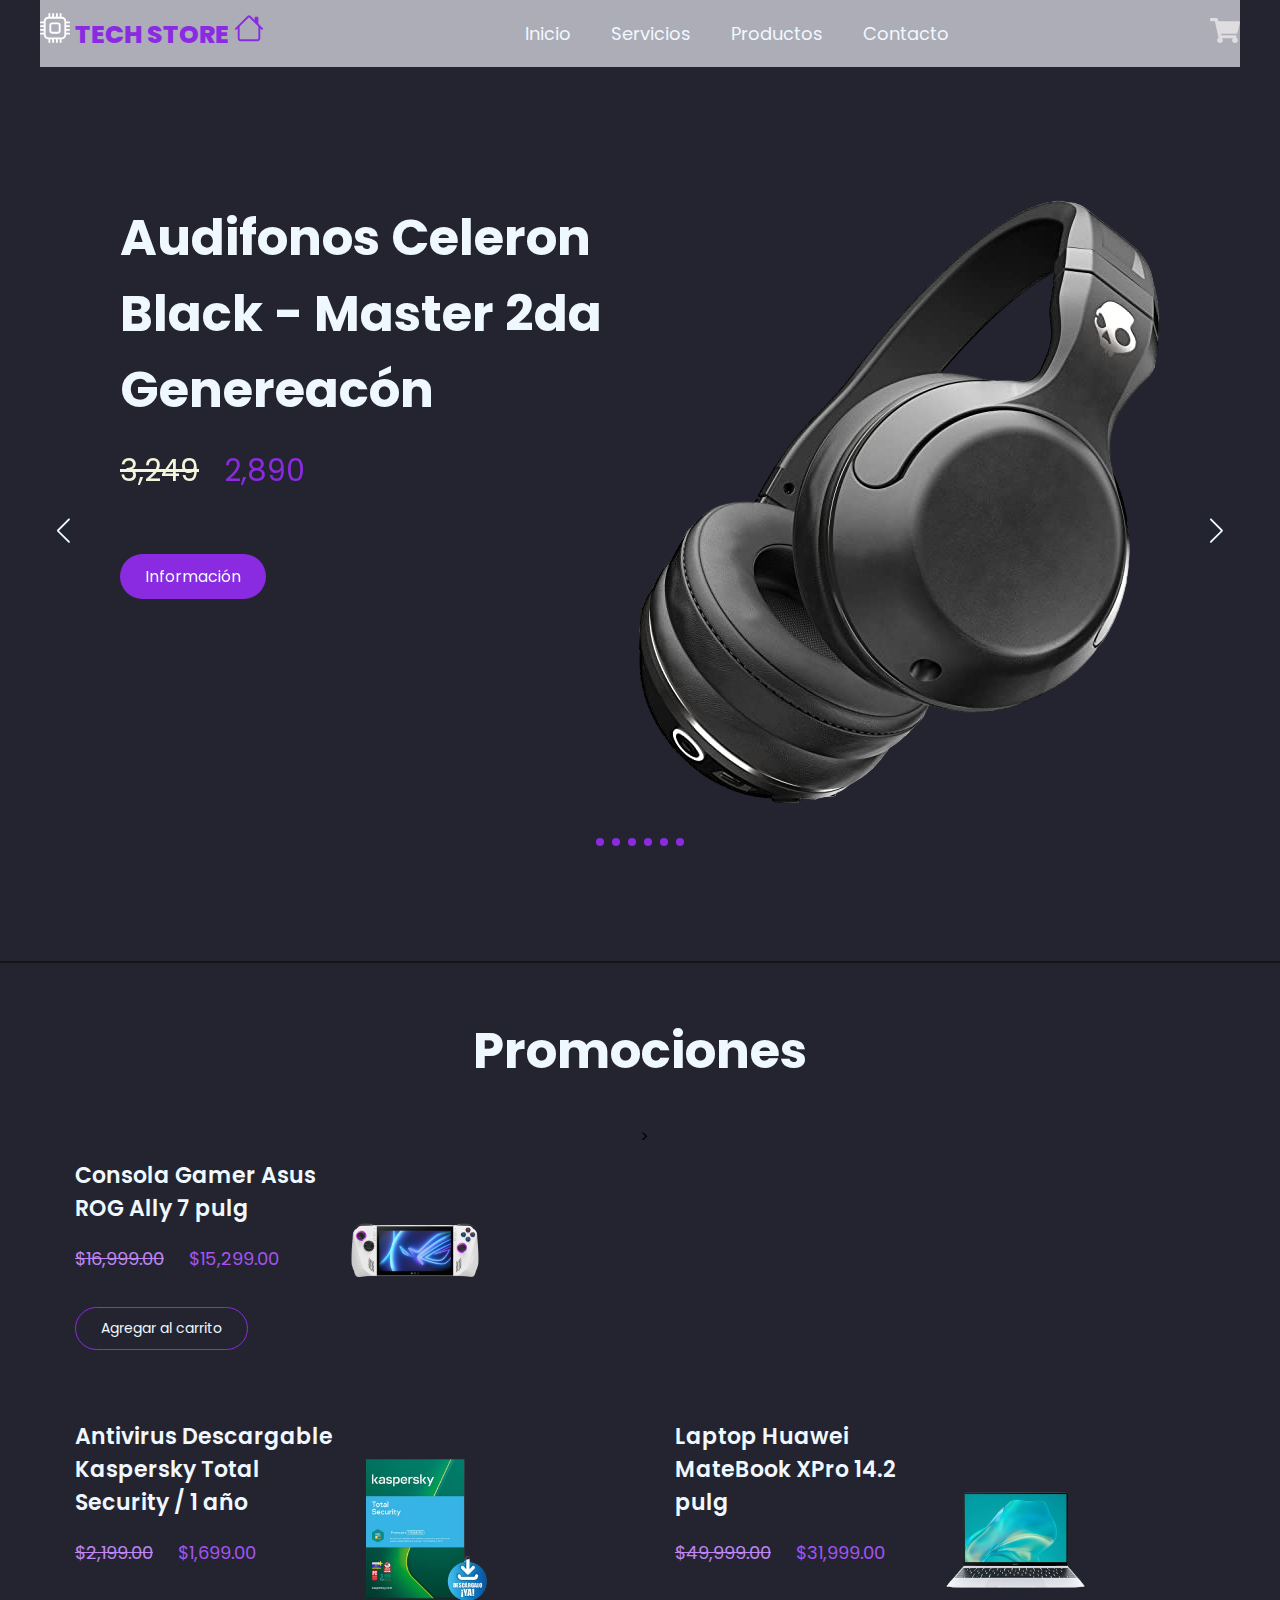
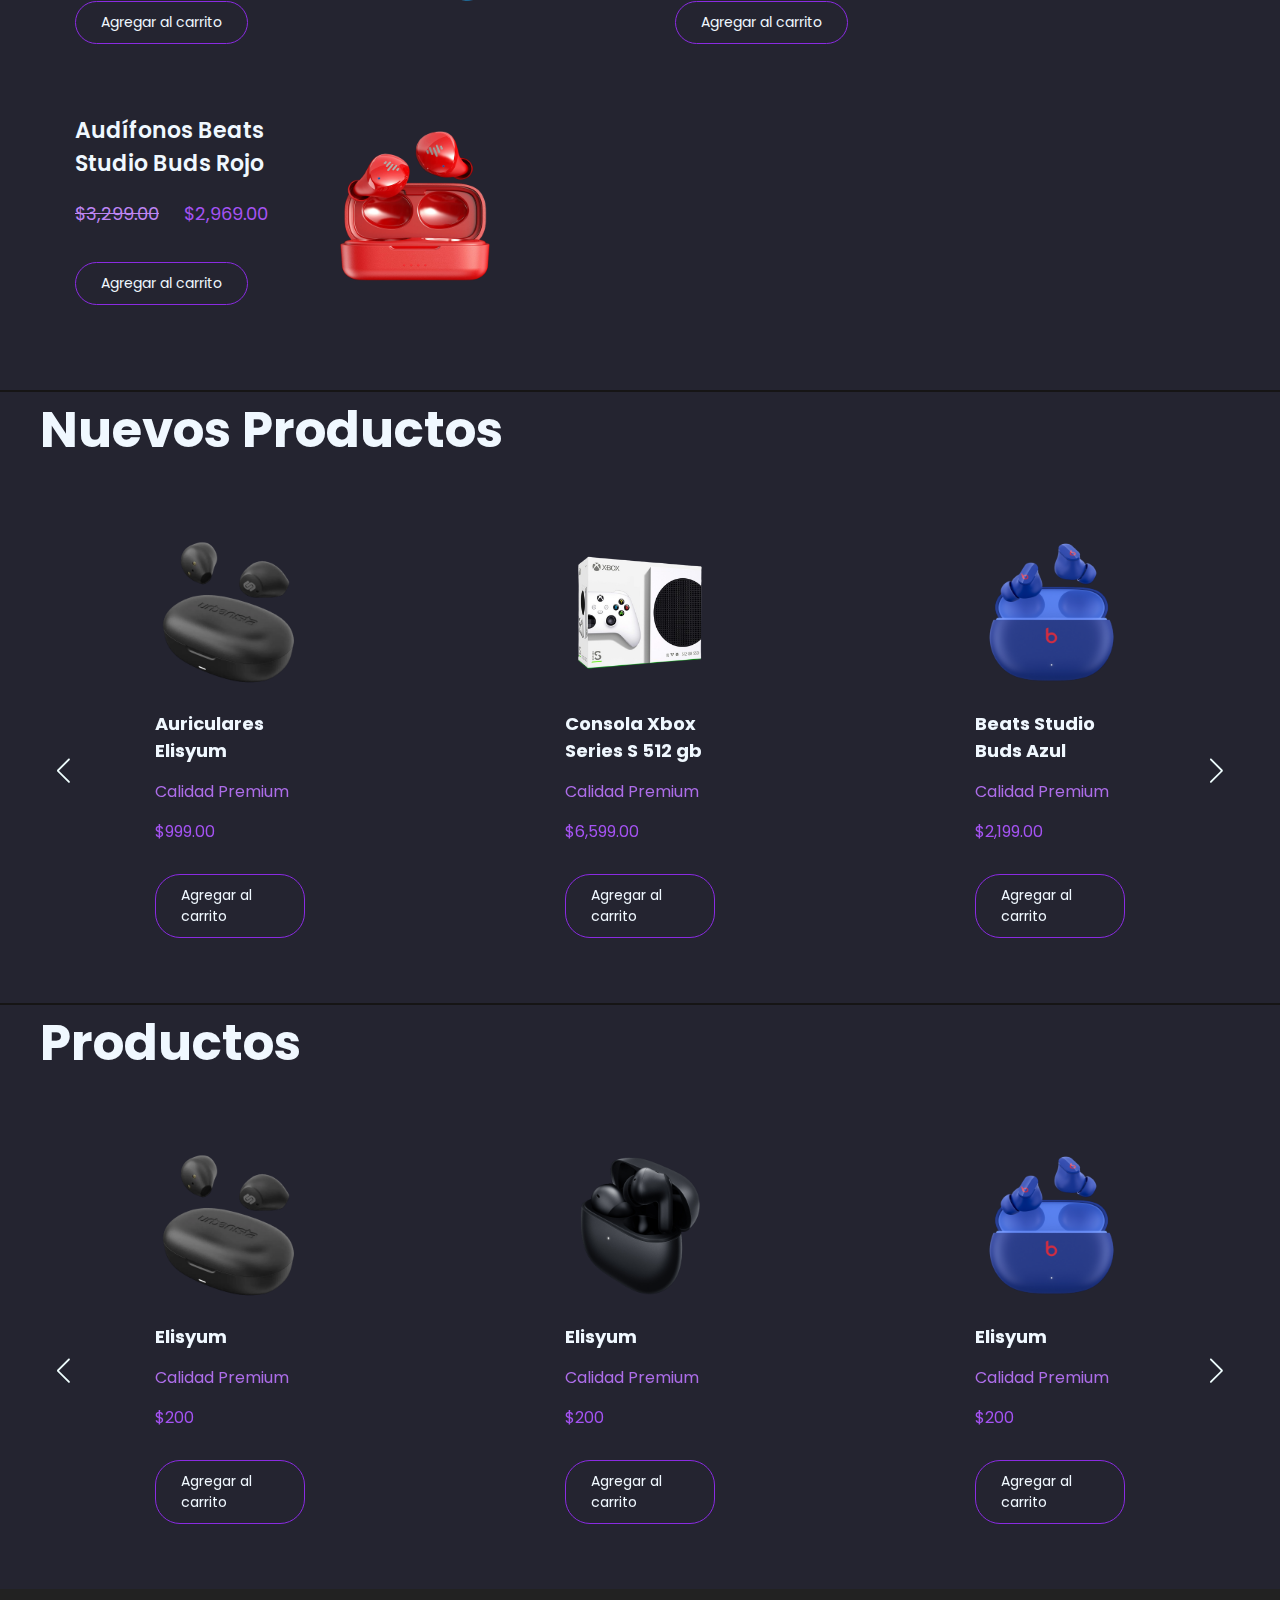
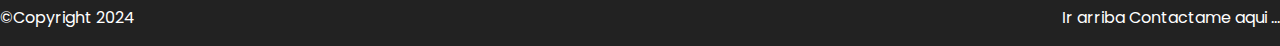
==== index.html @ af4cb278 "Mejoras" ====
<!DOCTYPE html>
<html lang="en">

<head>
    <meta charset="UTF-8">
    <meta http-equiv="X-UA-Compatible" content="IE=edge">
    <meta name="viewport" content="width=device-width, initial-scale=1.0">
    <title>Tech Store</title>
    <link rel="stylesheet" href="https://cdn.jsdelivr.net/npm/swiper/swiper-bundle.min.css" />
    <link rel="stylesheet" href="style.css">
</head>

<body>


    <header class="header" id="titulo">

        <div class="menu container">
            <a href="#" class="logo">
                <svg xmlns="http://www.w3.org/2000/svg" width="30" height="30" fill="white" class="bi bi-cpu" viewBox="0 0 16 16">
                    <path d="M5 0a.5.5 0 0 1 .5.5V2h1V.5a.5.5 0 0 1 1 0V2h1V.5a.5.5 0 0 1 1 0V2h1V.5a.5.5 0 0 1 1 0V2A2.5 2.5 0 0 1 14 4.5h1.5a.5.5 0 0 1 0 1H14v1h1.5a.5.5 0 0 1 0 1H14v1h1.5a.5.5 0 0 1 0 1H14v1h1.5a.5.5 0 0 1 0 1H14a2.5 2.5 0 0 1-2.5 2.5v1.5a.5.5 0 0 1-1 0V14h-1v1.5a.5.5 0 0 1-1 0V14h-1v1.5a.5.5 0 0 1-1 0V14h-1v1.5a.5.5 0 0 1-1 0V14A2.5 2.5 0 0 1 2 11.5H.5a.5.5 0 0 1 0-1H2v-1H.5a.5.5 0 0 1 0-1H2v-1H.5a.5.5 0 0 1 0-1H2v-1H.5a.5.5 0 0 1 0-1H2A2.5 2.5 0 0 1 4.5 2V.5A.5.5 0 0 1 5 0m-.5 3A1.5 1.5 0 0 0 3 4.5v7A1.5 1.5 0 0 0 4.5 13h7a1.5 1.5 0 0 0 1.5-1.5v-7A1.5 1.5 0 0 0 11.5 3zM5 6.5A1.5 1.5 0 0 1 6.5 5h3A1.5 1.5 0 0 1 11 6.5v3A1.5 1.5 0 0 1 9.5 11h-3A1.5 1.5 0 0 1 5 9.5zM6.5 6a.5.5 0 0 0-.5.5v3a.5.5 0 0 0 .5.5h3a.5.5 0 0 0 .5-.5v-3a.5.5 0 0 0-.5-.5z"/>
                </svg> Tech Store <svg xmlns="http://www.w3.org/2000/svg" width="30" height="30" fill="currentColor" class="bi bi-house" viewBox="0 0 16 16">
                    <path d="M8.707 1.5a1 1 0 0 0-1.414 0L.646 8.146a.5.5 0 0 0 .708.708L2 8.207V13.5A1.5 1.5 0 0 0 3.5 15h9a1.5 1.5 0 0 0 1.5-1.5V8.207l.646.647a.5.5 0 0 0 .708-.708L13 5.793V2.5a.5.5 0 0 0-.5-.5h-1a.5.5 0 0 0-.5.5v1.293zM13 7.207V13.5a.5.5 0 0 1-.5.5h-9a.5.5 0 0 1-.5-.5V7.207l5-5z"/>
                  </svg>
            </a>

            <input type="checkbox" id="menu">
            <label for="menu"><img src="Imagenes/images/menu.png" class="menu-icono" alt=""></label>
            <nav class="navbar">
                <ul>
                    <li><a href="index.html">Inicio</a></li>
                    <li><a href="Servicios.html">Servicios</a></li>
                    <li><a href="#">Productos</a></li>
                    <li><a href="Contacto.html">Contacto</a></li>
                </ul>
            </nav>

            <div> <!-- Div del carrito -->
                <ul>
                    <li class="submenu">
                        <img src="Imagenes/images/car.svg" id="img-carrito" alt="">
                        <div id="carrito">
                            <table id="lista-carrito">
                                <thead>
                                    <tr>
                                        <th>Imagen</th>
                                        <th>Nombre</th>
                                        <th>Precio</th>
                                        <th></th>
                                    </tr>
                                </thead>
                                <tbody></tbody>
                            </table>
                            <a href="#" id="vaciar-carrito" class="btn-3">Vaciar Carrito</a>
                        </div>
                    </li>
                </ul>
            </div><!-- Div del carrito -->

        </div><!-- Div menu container -->

        <div class="header-content container">
            <div class="swiper mySwiper-1">
                <div class="swiper-wrapper">

                    <div class="swiper-slide">
                        <div class="header-info">
                            <div class="header-txt">
                                <h1>Audifonos Celeron Black - Master 2da Genereacón</h1>
                                <div class="prices">
                                    <p class="price-1">3,249</p>
                                    <p class="price-2">2,890</p>
                                </div>
                                <a href="#" class="btn-1">Información</a>
                            </div>
                            <div class="header'img">
                                <img src="Imagenes/images/bg1.png" alt="">
                            </div>
                        </div>       
                    </div> <!--/swiper-slide 1-->

                    <div class="swiper-slide">

                        <div class="header-info">
                            <div class="header-txt">
                                <h1>Laptop Acer Aspire 3 Spin 15.6 pulg. Intel Core i3</h1>
                                <div class="prices">
                                    <p class="price-1">$15,999.00</p>
                                    <p class="price-2">$10,499.00</p>
                                </div>
                                <a href="#" class="btn-1">Información</a>

                            </div>
                            <div class="header'img">
                                <img src="Imagenes/images/AcerAspire.png" alt="">
                            </div>
                        </div>
                    </div> <!--/swiper-slide 2-->

                    <div class="swiper-slide">

                        <div class="header-info">
                            <div class="header-txt">
                                <h1>Amazon Echo Dot Alexa con Reloj 5ta Generación / Blanco</h1>
                                <div class="prices">
                                    <p class="price-1">$18,599.00</p>
                                    <p class="price-2">$1,549.00</p>
                                </div>
                                <a href="#" class="btn-1">Información</a>

                            </div>
                            <div class="header'img">
                                <img src="Imagenes/images/AlexaEcho.png" alt="">
                            </div>
                        </div>
                    </div> <!--/swiper-slide 3-->

                    <div class="swiper-slide">

                        <div class="header-info">
                            <div class="header-txt">
                                <h1>Smartwatch Huawei Kids 4 Pro / Azul</h1>
                                <div class="prices">
                                    <p class="price-1">$3,999.00</p>
                                    <p class="price-2">$3,499.00</p>
                                </div>
                                <a href="#" class="btn-1">Información</a>

                            </div>
                            <div class="header'img">
                                <img src="Imagenes/images/SmartWatch.png" alt="">
                            </div>
                        </div>
                    </div> <!--/swiper-slide 4-->

                    <div class="swiper-slide">

                        <div class="header-info">
                            <div class="header-txt">
                                <h1>Audifonos Videl PRO Color Azul </h1>
                                <div class="prices">
                                    <p class="price-1">2,199.00</p>
                                    <p class="price-2">1,450.00</p>
                                </div>
                                <a href="#" class="btn-1">Información</a>
                            </div>
                            <div class="header'img">
                                <img src="Imagenes/images/bg2.png" alt="">
                            </div>
                        </div>
                    </div> <!--/swiper-slide 5-->

                    <div class="swiper-slide">

                        <div class="header-info">
                            <div class="header-txt">
                                <h1>Kit Teclado y Mouse Inalámbrico Viva Sweet STF</h1>
                                <div class="prices">
                                    <p class="price-1">$1,059.00</p>
                                    <p class="price-2">$599.00</p>
                                </div>
                                <a href="#" class="btn-1">Información</a>

                            </div>
                            <div class="header'img">
                                <img src="Imagenes/images/TecladoRose.png" alt="">
                            </div>
                        </div>
                    </div> <!--/swiper-slide 6-->

                </div>
                <div class="swiper-button-next"></div>
                <div class="swiper-button-prev"></div>
                <div class="swiper-pagination"></div>
            </div>

        </div> <!-- Div header-content container -->

    </header>


    <hr>

    <section class="promos container" id="lista-1">

        <h2>Promociones</h2>

        <div class="categories">

            <div class="categoria">

                <div class="categoria-1">
                    <h3>Consola Gamer Asus ROG Ally 7 pulg</h3>
                    <div class="prices">
                        <p class="price-1">$16,999.00</p>
                        <p class="precio">$15,299.00</p>
                    </div>
                    <a href="#" class="agregar-carrito btn-3" data-id="1">Agregar al carrito</a>
                </div>
                <div class="categoria-img">
                    <img src="Imagenes/images/AsusGamer.png" alt="">
                </div>

            </div> <!-- /categoria 1 Promo 1 -->>

            <div class="categoria">

                <div class="categoria-1">
                    <h3>Antivirus Descargable Kaspersky Total Security / 1 año</h3>
                    <div class="prices">
                        <p class="price-1">$2,199.00</p>
                        <p class="precio">$1,699.00</p>
                    </div>
                    <a href="#" class="agregar-carrito btn-3" data-id="2">Agregar al carrito</a>
                </div>
                <div class="categoria-img">
                    <img src="Imagenes/images/AntivirusK.png" alt="">
                </div>

            </div> <!-- /categoria 1 Promo 2 -->

            <div class="categoria">

                <div class="categoria-1">
                    <h3>Laptop Huawei MateBook XPro 14.2 pulg</h3>
                    <div class="prices">
                        <p class="price-1">$49,999.00</p>
                        <p class="precio">$31,999.00</p>
                    </div>
                    <a href="#" class="agregar-carrito btn-3" data-id="3">Agregar al carrito</a>
                </div>
                <div class="categoria-img">
                    <img src="Imagenes/images/MateBook.png" alt="">
                </div>

            </div> <!-- /categoria 1 Promo 3 -->

            <div class="categoria">

                <div class="categoria-1">
                    <h3>Audífonos Beats Studio Buds Rojo</h3>
                    <div class="prices">
                        <p class="price-1">$3,299.00</p>
                        <p class="precio">$2,969.00</p>
                    </div>
                    <a href="#" class="agregar-carrito btn-3" data-id="4">Agregar al carrito</a>
                </div>
                <div class="categoria-img">
                    <img src="Imagenes/images/ph4.png" alt="">
                </div>

            </div> <!-- /categoria 1 Promo 4 -->

        </div>

    </section>


    <hr>


    <section class="products container" id="lista-2">

        <h2>Nuevos Productos</h2>
        <div class="swiper mySwiper-2">
            <div class="swiper-wrapper">
                <div class="swiper-slide">
                    <div class="product">
                        <img src="Imagenes/images/ph1.png" alt="">
                        <div class="product-txt">
                            <h3>Auriculares Elisyum</h3>
                            <p>Calidad Premium</p>
                            <p class="precio">$999.00</p>
                            <a href="#" class="agregar-carrito btn-3" data-id="5">Agregar al carrito</a>
                        </div>
                    </div>

                </div> <!-- /swuper-slide 1 -->

                <div class="swiper-slide">
                    <div class="product">
                        <img src="Imagenes/images/XboxS.png" alt="">
                        <div class="product-txt">
                            <h3>Consola Xbox Series S 512 gb</h3>
                            <p>Calidad Premium</p>
                            <p class="precio">$6,599.00</p>
                            <a href="#" class="agregar-carrito btn-3" data-id="6">Agregar al carrito</a>
                        </div>
                    </div>
                </div> <!-- /swuper-slide 2 -->

                <div class="swiper-slide">
                    <div class="product">
                        <img src="Imagenes/images/ph3.png" alt="">
                        <div class="product-txt">
                            <h3>Beats Studio Buds Azul</h3>
                            <p>Calidad Premium</p>
                            <p class="precio">$2,199.00</p>
                            <a href="#" class="agregar-carrito btn-3" data-id="7">Agregar al carrito</a>
                        </div>
                    </div>
                </div> <!-- /swuper-slide 3 -->

                <div class="swiper-slide">
                    <div class="product">
                        <img src="Imagenes/images/TecladoGamer.png" alt="">
                        <div class="product-txt">
                            <h3>Teclado Gamer Alámbrico</h3>
                            <p>Calidad Premium</p>
                            <p class="precio">$499.00</p>
                            <a href="#" class="agregar-carrito btn-3" data-id="8">Agregar al carrito</a>
                        </div>
                    </div>
                </div> <!-- /swuper-slide 4 -->

                <div class="swiper-slide">
                    <div class="product">
                        <img src="Imagenes/images/LaptopHP.png" alt="">
                        <div class="product-txt">
                            <h3>Laptop HP Victus </h3>
                            <p>Calidad Premium</p>
                            <p class="precio">$24,969.00</p>
                            <a href="#" class="agregar-carrito btn-3" data-id="8">Agregar al carrito</a>
                        </div>
                    </div>
                </div> <!-- /swuper-slide 5 -->

                <div class="swiper-slide">
                    <div class="product">
                        <img src="Imagenes/images/Pantalla50Sam.png" alt="">
                        <div class="product-txt">
                            <h3>SAMSUNG Pantalla 50" QLED 4K </h3>
                            <p>Calidad Premium</p>
                            <p class="precio">$8,495.00</p>
                            <a href="#" class="agregar-carrito btn-3" data-id="8">Agregar al carrito</a>
                        </div>
                    </div>
                </div> <!-- /swuper-slide 6 -->

                <div class="swiper-slide">
                    <div class="product">
                        <img src="Imagenes/images/CPUDELL.png" alt="">
                        <div class="product-txt">
                            <h3>CPU Original Dell con Core i5 </h3>
                            <p>Calidad Premium</p>
                            <p class="precio">$8,495.00</p>
                            <a href="#" class="agregar-carrito btn-3" data-id="8">Agregar al carrito</a>
                        </div>
                    </div>
                </div> <!-- /swuper-slide 7 -->

                <div class="swiper-slide">
                    <div class="product">
                        <img src="Imagenes/images/BocinaSony.png" alt="">
                        <div class="product-txt">
                            <h3>Bocina Bluetooth Sony</h3>
                            <p>Calidad Premium</p>
                            <p class="precio">$1,439.00</p>
                            <a href="#" class="agregar-carrito btn-3" data-id="8">Agregar al carrito</a>
                        </div>
                    </div>
                </div> <!-- /swuper-slide 8 -->

                <div class="swiper-slide">
                    <div class="product">
                        <img src="Imagenes/images/LGpantalla.png" alt="">
                        <div class="product-txt">
                            <h3>Pantalla LG Smart TV</h3>
                            <p>Calidad Premium</p>
                            <p class="precio">$27,999.00</p>
                            <a href="#" class="agregar-carrito btn-3" data-id="8">Agregar al carrito</a>
                        </div>
                    </div>
                </div> <!-- /swuper-slide 9 -->

                <div class="swiper-slide">
                    <div class="product">
                        <img src="Imagenes/images/TbletRedmi.png" alt="">
                        <div class="product-txt">
                            <h3>Tablet Redmi Pad SE 11</h3>
                            <p>Calidad Premium</p>
                            <p class="precio">$6,499.00</p>
                            <a href="#" class="agregar-carrito btn-3" data-id="8">Agregar al carrito</a>
                        </div>
                    </div>
                </div> <!-- /swuper-slide 10 -->

            </div>

            <div class="swiper-button-next"></div>
            <div class="swiper-button-prev"></div>


        </div>

    </section>


    <hr>

    <section class="products container" id="lista-3">

        <h2>Productos</h2>

        <div class="swiper mySwiper-2">

            <div class="swiper-wrapper">

                <div class="swiper-slide">

                    <div class="product">
                        <img src="Imagenes/images/ph1.png" alt="">
                        <div class="product-txt">
                            <h3>Elisyum</h3>
                            <p>Calidad Premium</p>
                            <p class="precio">$200</p>
                            <a href="#" class="agregar-carrito btn-3" data-id="9">Agregar al carrito</a>
                        </div>
                    </div>

                </div> <!-- /swuper-slide 1 -->

                <div class="swiper-slide">
                    <div class="product">
                        <img src="Imagenes/images/ph2.png" alt="">
                        <div class="product-txt">
                            <h3>Elisyum</h3>
                            <p>Calidad Premium</p>
                            <p class="precio">$200</p>
                            <a href="#" class="agregar-carrito btn-3" data-id="10">Agregar al carrito</a>
                        </div>
                    </div>
                </div> <!-- /swuper-slide 2 -->

                <div class="swiper-slide">
                    <div class="product">
                        <img src="Imagenes/images/ph3.png" alt="">
                        <div class="product-txt">
                            <h3>Elisyum</h3>
                            <p>Calidad Premium</p>
                            <p class="precio">$200</p>
                            <a href="#" class="agregar-carrito btn-3" data-id="11">Agregar al carrito</a>
                        </div>
                    </div>
                </div> <!-- /swuper-slide 3 -->

                <div class="swiper-slide">
                    <div class="product">
                        <img src="Imagenes/images/ph4.png" alt="">
                        <div class="product-txt">
                            <h3>Elisyum</h3>
                            <p>Calidad Premium</p>
                            <p class="precio">$200</p>
                            <a href="#" class="agregar-carrito btn-3" data-id="12">Agregar al carrito</a>
                        </div>
                    </div>
                </div> <!-- /swuper-slide 4 -->

            </div>
            <div class="swiper-button-next"></div>
            <div class="swiper-button-prev"></div>


        </div>

    </section>


    <footer>
        <section>
            <a href="#titulo">Ir arriba</a>
            <a href="mailto:lalocastillo@gmail.com">Contactame aqui ...</a>
        </section>
        <p> ©Copyright 2024 </p>
    </footer>

    <script src="https://cdn.jsdelivr.net/npm/swiper/swiper-bundle.min.js"></script>
    <script src="script.js"></script>
</body>

</html>
---- style.css ----
@import url('https://fonts.googleapis.com/css2?family=Poppins:wght@400;500;600;700;800&display=swap');

*{
    margin: 0;
    padding: 0;
    box-sizing: border-box;
    text-decoration: none;
    list-style: none;
}

body{
    background-color: #242430;
    font-family: 'Poppins', sans-serif;
    
}

.container{
    max-width: 1200px;
    margin: 0 auto;
}

.header {
    display: flex;
    align-items: center;
    min-height: 80vh;
}

.swiper-slide {
    padding: 0 80px 50px 80px;
    display: flex;
    justify-content: center;
    align-items: center;
}

.swiper-button-prev::after{
    font-size: 25px;
}

.swiper-button-next::after{
    font-size: 25px;
}

.swiper-button-prev{
    color:azure
}

.swiper-button-next{
    color:azure
}

.swiper-pagination-bullet{
    background-color: blueviolet;
    opacity: 1;
}

.swiper-pagination-bullet-active {
    background-color: blueviolet;
}

.menu{
    background-color: #adadb7;
    position: fixed;
    width: 100%;
    top: 0;
    left: 0;
    right: 0;
    display: flex;
    align-items: center;
    justify-content: space-between;
    z-index: 1000;
    transition: top 0.3s;
}

.logo{
    font-size: 25px;
    color:blueviolet;
    text-transform: uppercase;
    font-weight: 800;
    
}

.menu .navbar ul li{
    position: relative;
    float: left;
}

.menu .navbar ul li a {
    font-size: 18px;
    padding: 20px;
    color: aliceblue;
    display: block;
}

.menu .navbar ul li a:hover{
    color: blueviolet;
}

#menu {
    display: none;
}

.menu-icono{
    width: 25px;
}

.menu label{
    cursor: pointer;
    display: none;
}

.submenu{
    position: relative;
}

.submenu #carrito{
    display: none;
}

.submenu:hover #carrito{
    display: block;
    position:absolute;
    right: 0;
    backdrop-filter: blur(10px);
    top: 100%;
    z-index: 1;
    background-color: #242430;
    padding: 20px;
    min-width: 500px;
}

#lista-carrito th {
    padding: 10px; /* Ajusta el espacio entre las celdas y el contenido dentro de las celdas */
}

#lista-carrito td {
    padding: 10px; /* Ajusta el espacio entre el contenido y los bordes de las celdas */
}

table{
    width: 100%;
}

th, td {
    color:aliceblue;
}

.borrar{
    background-color: blueviolet;
    border-radius: 50%;
    padding: 5px 10px;
    text-decoration: none;
    color: aliceblue;
    font-weight: 800;
    cursor: pointer;
}

.header-content{
    padding: 200px 0 100px 0;
}

.header-info{
    display: flex;
}

.header-txt {
    width: 50%;
}

.header-txt h1{
    font-size: 50px;
    color: aliceblue;
    text-transform: capitalize;
}

.header-img{
    width: 50%;
    text-align: right;
}

.header-img img{
    width: 500px;
}

.prices{
    display: flex;
    margin:20px 0;
}

.price-1{
    font-size: 30px;
    color: beige;
    text-decoration-line: line-through;
    margin-right: 25px;
}
.price-2{
    font-size: 30px;
    color: blueviolet;
}

.txts1{
    font-size: 25px;
    color:aliceblue !important;
}

.btn-1{
    display: inline-block;
    background-color: blueviolet;
    color: aliceblue;
    font-size: 16px;
    padding: 10px 25px;
    border-radius: 25px;
    margin-top: 40px;
}

.btn-1:hover{
    background-color:rgb(175, 104, 241);
}

hr{
    border: 1px solid rgb(22, 21, 21);
}

.promos{
    padding: 50px 0;
    text-align: center;
}

.promos h2{
    font-size: 50px;
    color: aliceblue;
    margin-bottom: 35px;
}

.categories{
    text-align: left;
    display: grid;
    grid-template-columns: repeat(2, 1fr);
}

.categoria {
    display: flex;
    align-items: center;
    padding: 35px;
}

.categoria img {
    width: 150px;
}

.categoria-1{
    width: 50%;
}

.categoria-1 h3{
    color: aliceblue;
    font-size: 22px;
    font-weight: 600;
}

.categoria-1 p{
    color: rgb(190, 133, 243);
    font-size: 18px;
}

.categoria-img{
    width: 50%;
}

.products{
    width: 1200px;
}

.products h2{
    font-size: 50px;
    color: aliceblue;
    margin-bottom: 70px;
}

.product{
    width: 150px;
    margin-bottom: 15px;
}

.product img{
    width: 150px;
    margin-bottom: 15px;
}

.product-txt h3 {
    font-size: 18px;
    color: aliceblue;
    margin-bottom: 15px;
}

.product-txt p {
    color: rgb(173, 109, 233);
    font-size: 16px;
    margin-bottom: 15px;
}

.precio{
    color: rgb(165, 83, 243) !important;
}

.btn-3{
    display: inline-block;
    padding: 10px 25px;
    font-size: 14px;
    color: aliceblue;
    border: 1px solid blueviolet;
    border-radius: 25px;
    margin-top: 15px;
}

.btn-3:hover {
    background-color: rgb(187, 115, 255);
}

footer{
    background-color: #222;
    padding: 1em 0;
    color: #fff;
    
}

footer section{
    float: right;
}

footer p{
    margin: 0;
}

footer a{
    transition: color 0.3s ease;
    color: #fff;
    text-decoration: none;
}

footer a:hover{
    color:cornflowerblue
}

.link{
    width: 20%;
}

.link h3{
    color: aliceblue;
    margin-bottom: 20px;
}

.link a{
    color: blueviolet;
    font-size: 16px;
    display: block;
    margin-bottom: 10px;
}

.link p{
    color: blueviolet;
    font-size: 16px;
}

@media(max-width:991px){

    .menu{
        padding: 20px;
    }

    .menu label{
        display: initial;
    }

    .menu .navbar{
        position: absolute;
        top:100%;
        left: 0;
        right: 0;
        background-color: rgb(48, 46, 51);
        display: none;
    }

    .menu .navbar ul li{
        width: 100%;
    }

    #menu:checked ~ .navbar{
        display: initial;
    }

    .logo{
        display: none;
    }

    .submenu:hover #carrito{
        min-width: 100%;
    }

    .mySwiper-1{
        width: 300px;
    }

    .swiper-slide{
        padding: 0 30px 50px 30px;
    }

    .header-content{
        padding: 100px 0 50px 0;
    }
    .header-info{
        padding: 0;
        flex-direction: column;
        text-align: center;
    }

    .header-txt{
        width: 100%;
    }

    .header-txt h1{
        font-size: 40px;
    }

    .header-img{
        width: 100%;
    }

    .header-img img{
        width: 200px;
    }

    .prices{
        flex-direction: column;
    }

    .price-1{
        margin: 0;
    }

    .btn-1{
        margin: 20px 0;
    }

    .promos{
        padding: 30px;
    }

    .promos h2{
        font-size: 40px;
        margin-bottom: 0;
    }

    .categories {
        grid-template-columns: repeat(1, 1fr);
    }

    .categoria{
        flex-direction: column;
        text-align: center;
        padding: 20px;
    }

    .categoria-1{
        width: 100;
        margin-bottom: 25px;
        order: -1;
    }

    .categoria-img{
        width: 100%;
    }

    .products{
        padding: 30px;
    }

    .products h2{
        font-size: 40px;
        margin-bottom: 40px;
    }

    .footer{
        flex-direction: column;
        align-items: center;
        text-align: center;
    }

    .link{
        width: 100%;
    }
}

/* Contactos */

.card{
    background-color:#242430;
    height: 300px;
    width: 800px;
    position: relative;
    border-radius: 10px;
}

.card::after{
    position: absolute;
    top: 0px;
    left: 0px;
    content: ' ';
    background:palevioletred;
    width: 100%;
    height: 100%;
    filter: blur(10px);
    z-index: -1;
}
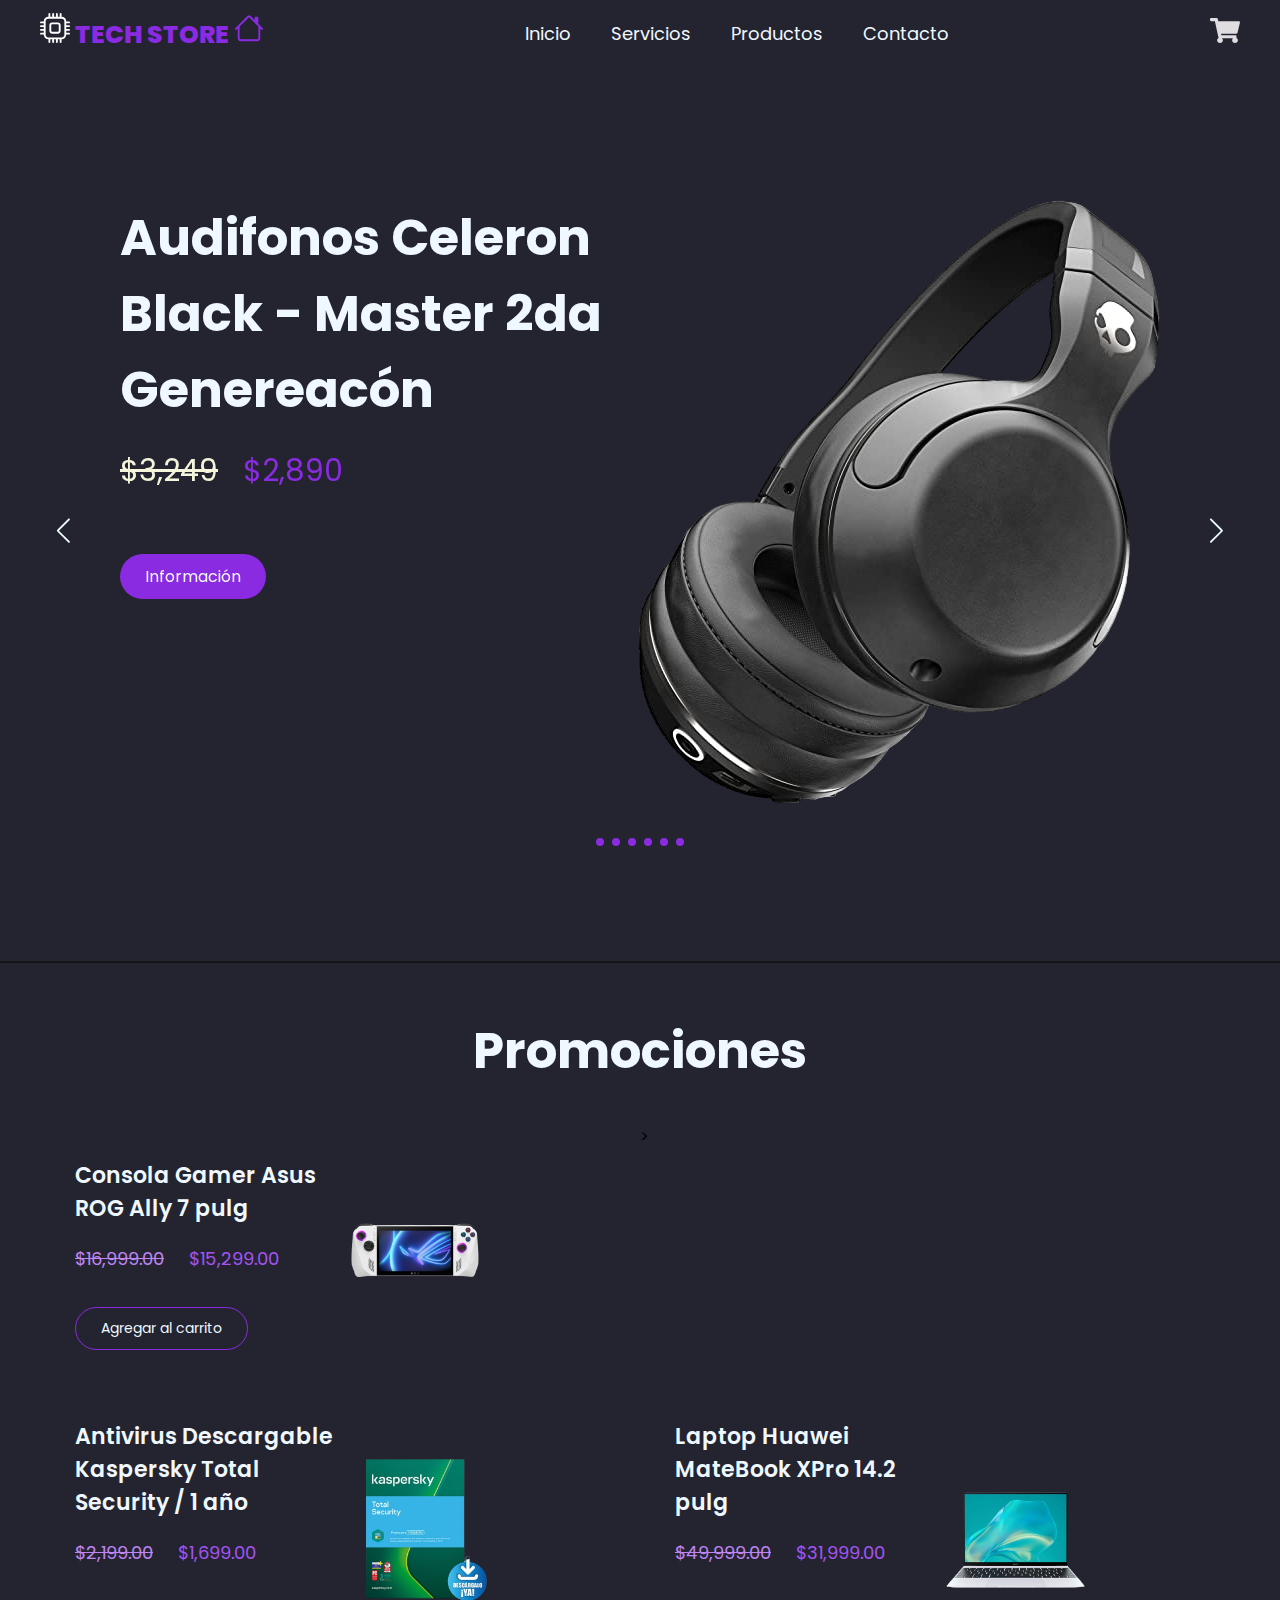
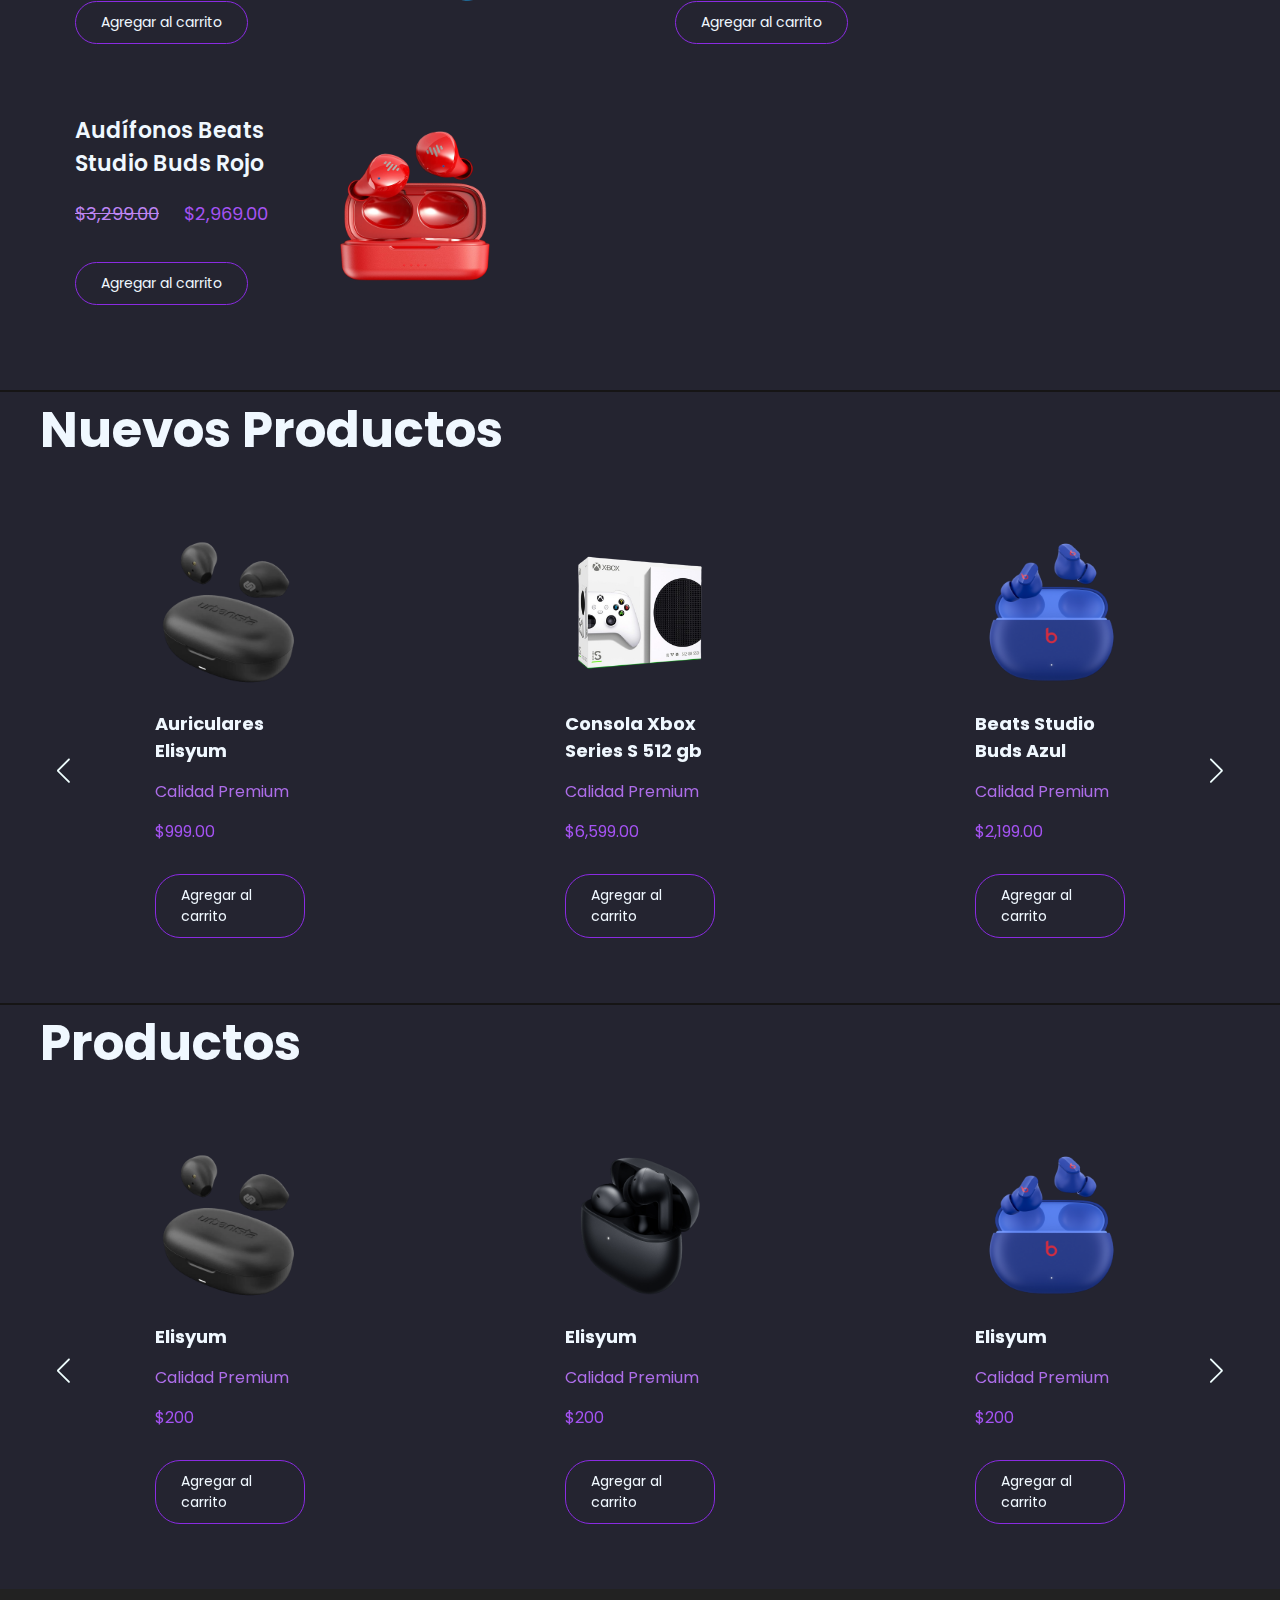
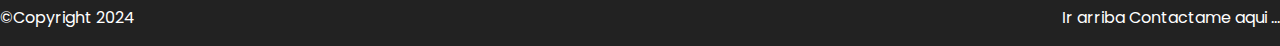
==== commit fe8558c0: "g" ====
--- a/index.html
+++ b/index.html
@@ -11,12 +11,10 @@
 </head>
 
 <body>
-
-
     <header class="header" id="titulo">
 
         <div class="menu container">
-            <a href="#" class="logo">
+            <a href="index.html" class="logo">
                 <svg xmlns="http://www.w3.org/2000/svg" width="30" height="30" fill="white" class="bi bi-cpu" viewBox="0 0 16 16">
                     <path d="M5 0a.5.5 0 0 1 .5.5V2h1V.5a.5.5 0 0 1 1 0V2h1V.5a.5.5 0 0 1 1 0V2h1V.5a.5.5 0 0 1 1 0V2A2.5 2.5 0 0 1 14 4.5h1.5a.5.5 0 0 1 0 1H14v1h1.5a.5.5 0 0 1 0 1H14v1h1.5a.5.5 0 0 1 0 1H14v1h1.5a.5.5 0 0 1 0 1H14a2.5 2.5 0 0 1-2.5 2.5v1.5a.5.5 0 0 1-1 0V14h-1v1.5a.5.5 0 0 1-1 0V14h-1v1.5a.5.5 0 0 1-1 0V14h-1v1.5a.5.5 0 0 1-1 0V14A2.5 2.5 0 0 1 2 11.5H.5a.5.5 0 0 1 0-1H2v-1H.5a.5.5 0 0 1 0-1H2v-1H.5a.5.5 0 0 1 0-1H2v-1H.5a.5.5 0 0 1 0-1H2A2.5 2.5 0 0 1 4.5 2V.5A.5.5 0 0 1 5 0m-.5 3A1.5 1.5 0 0 0 3 4.5v7A1.5 1.5 0 0 0 4.5 13h7a1.5 1.5 0 0 0 1.5-1.5v-7A1.5 1.5 0 0 0 11.5 3zM5 6.5A1.5 1.5 0 0 1 6.5 5h3A1.5 1.5 0 0 1 11 6.5v3A1.5 1.5 0 0 1 9.5 11h-3A1.5 1.5 0 0 1 5 9.5zM6.5 6a.5.5 0 0 0-.5.5v3a.5.5 0 0 0 .5.5h3a.5.5 0 0 0 .5-.5v-3a.5.5 0 0 0-.5-.5z"/>
                 </svg> Tech Store <svg xmlns="http://www.w3.org/2000/svg" width="30" height="30" fill="currentColor" class="bi bi-house" viewBox="0 0 16 16">
@@ -30,7 +28,7 @@
                 <ul>
                     <li><a href="index.html">Inicio</a></li>
                     <li><a href="Servicios.html">Servicios</a></li>
-                    <li><a href="#">Productos</a></li>
+                    <li><a href="Productos.html">Productos</a></li>
                     <li><a href="Contacto.html">Contacto</a></li>
                 </ul>
             </nav>
@@ -68,8 +66,8 @@
                             <div class="header-txt">
                                 <h1>Audifonos Celeron Black - Master 2da Genereacón</h1>
                                 <div class="prices">
-                                    <p class="price-1">3,249</p>
-                                    <p class="price-2">2,890</p>
+                                    <p class="price-1">$3,249</p>
+                                    <p class="price-2">$2,890</p>
                                 </div>
                                 <a href="#" class="btn-1">Información</a>
                             </div>
@@ -103,7 +101,7 @@
                             <div class="header-txt">
                                 <h1>Amazon Echo Dot Alexa con Reloj 5ta Generación / Blanco</h1>
                                 <div class="prices">
-                                    <p class="price-1">$18,599.00</p>
+                                    <p class="price-1">$1,999.00</p>
                                     <p class="price-2">$1,549.00</p>
                                 </div>
                                 <a href="#" class="btn-1">Información</a>
@@ -139,8 +137,8 @@
                             <div class="header-txt">
                                 <h1>Audifonos Videl PRO Color Azul </h1>
                                 <div class="prices">
-                                    <p class="price-1">2,199.00</p>
-                                    <p class="price-2">1,450.00</p>
+                                    <p class="price-1">$2,199.00</p>
+                                    <p class="price-2">$1,450.00</p>
                                 </div>
                                 <a href="#" class="btn-1">Información</a>
                             </div>
--- a/style.css
+++ b/style.css
@@ -12,6 +12,7 @@
     background-color: #242430;
     font-family: 'Poppins', sans-serif;
     
+    
 }
 
 .container{
@@ -58,9 +59,8 @@
 }
 
 .menu{
-    background-color: #adadb7;
+    background-color: #242430;
     position: fixed;
-    width: 100%;
     top: 0;
     left: 0;
     right: 0;
@@ -69,6 +69,10 @@
     justify-content: space-between;
     z-index: 1000;
     transition: top 0.3s;
+}
+
+.menu.container{
+    width: 100%;
 }
 
 .logo{
@@ -512,3 +516,28 @@
     filter: blur(10px);
     z-index: -1;
 }
+
+
+/*SPARK*/
+i{
+    position: absolute;
+    width: 4px;
+    height: 4px;
+    background: blueviolet;
+    pointer-events: none;
+    animation: animate 2s linear forwards;
+    animation-duration: 2s; /* Duración de la animación */
+}
+
+@keyframes animate{
+    0%
+    {
+        opacity: 1;
+        transform: translate(0,0);
+    }
+    100%
+    {
+        opacity: 0;
+        transform: translate(var(--x),var(--y));
+    }
+}
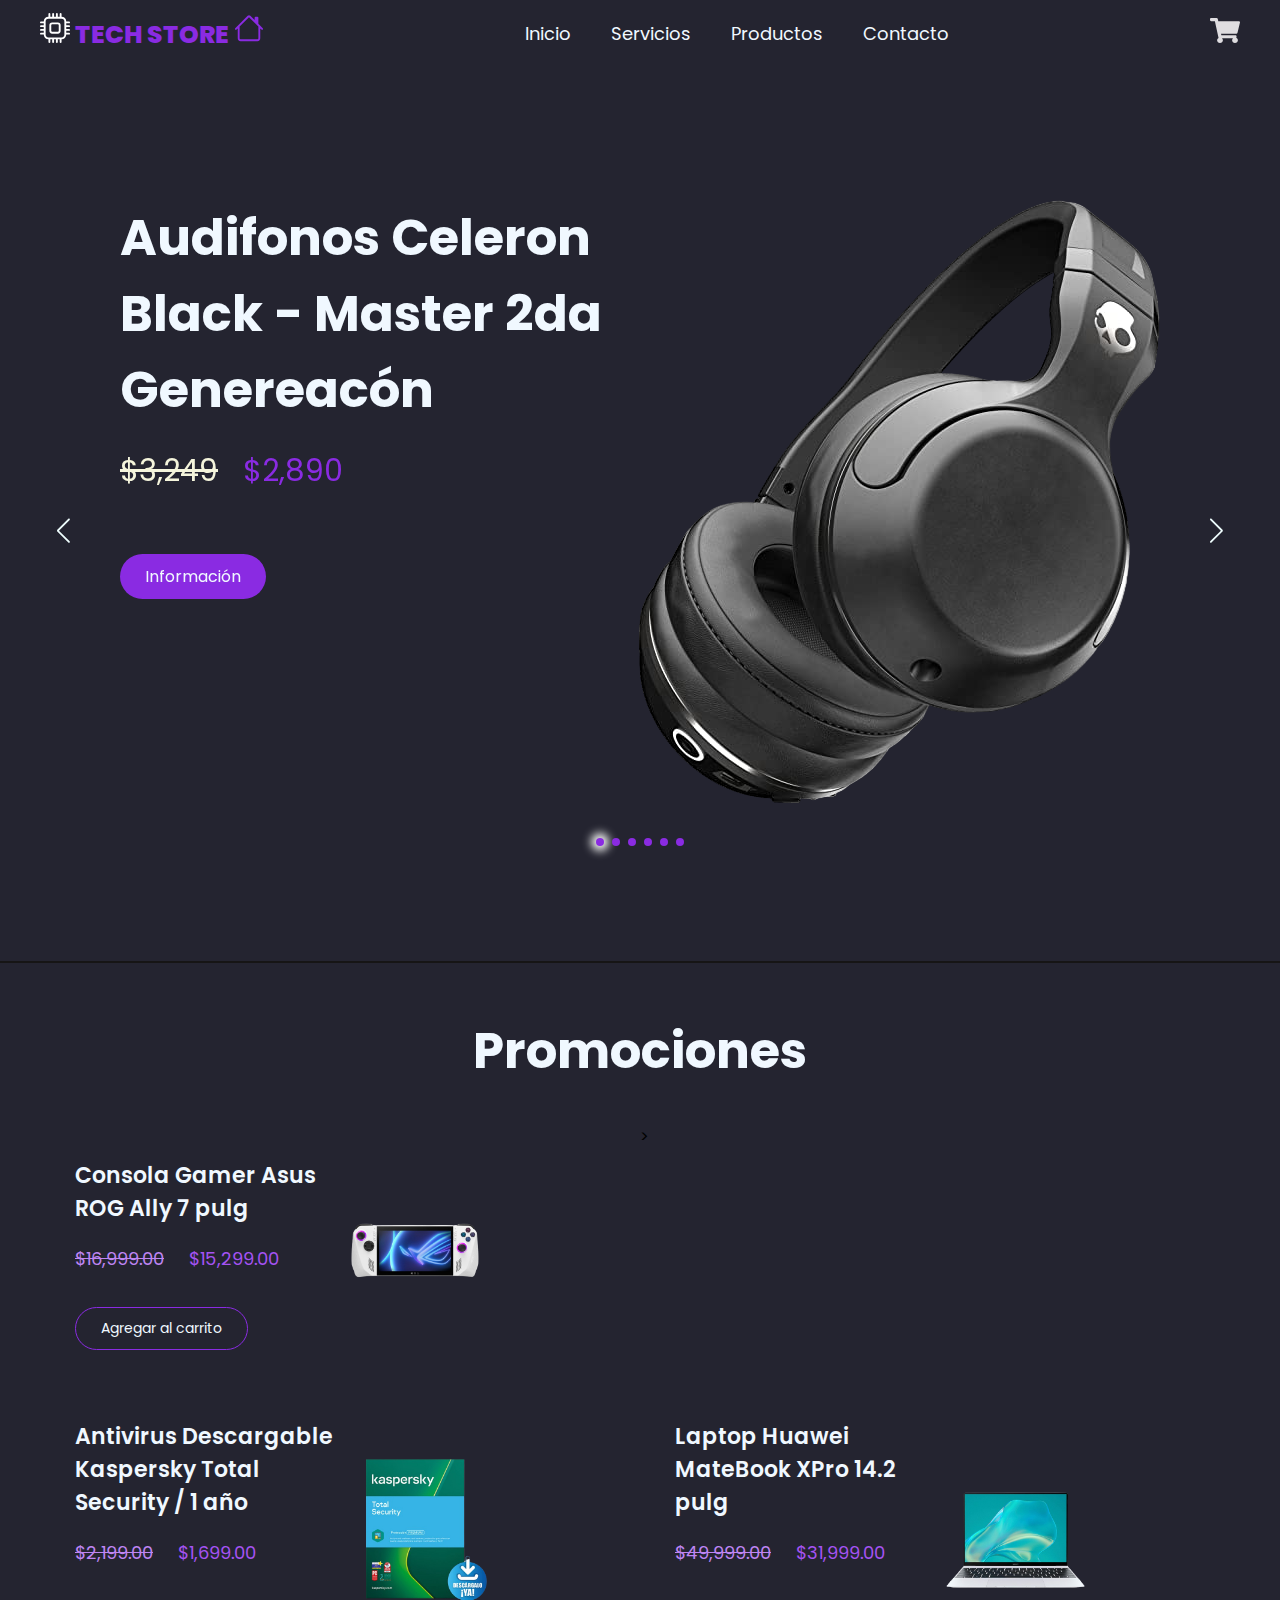
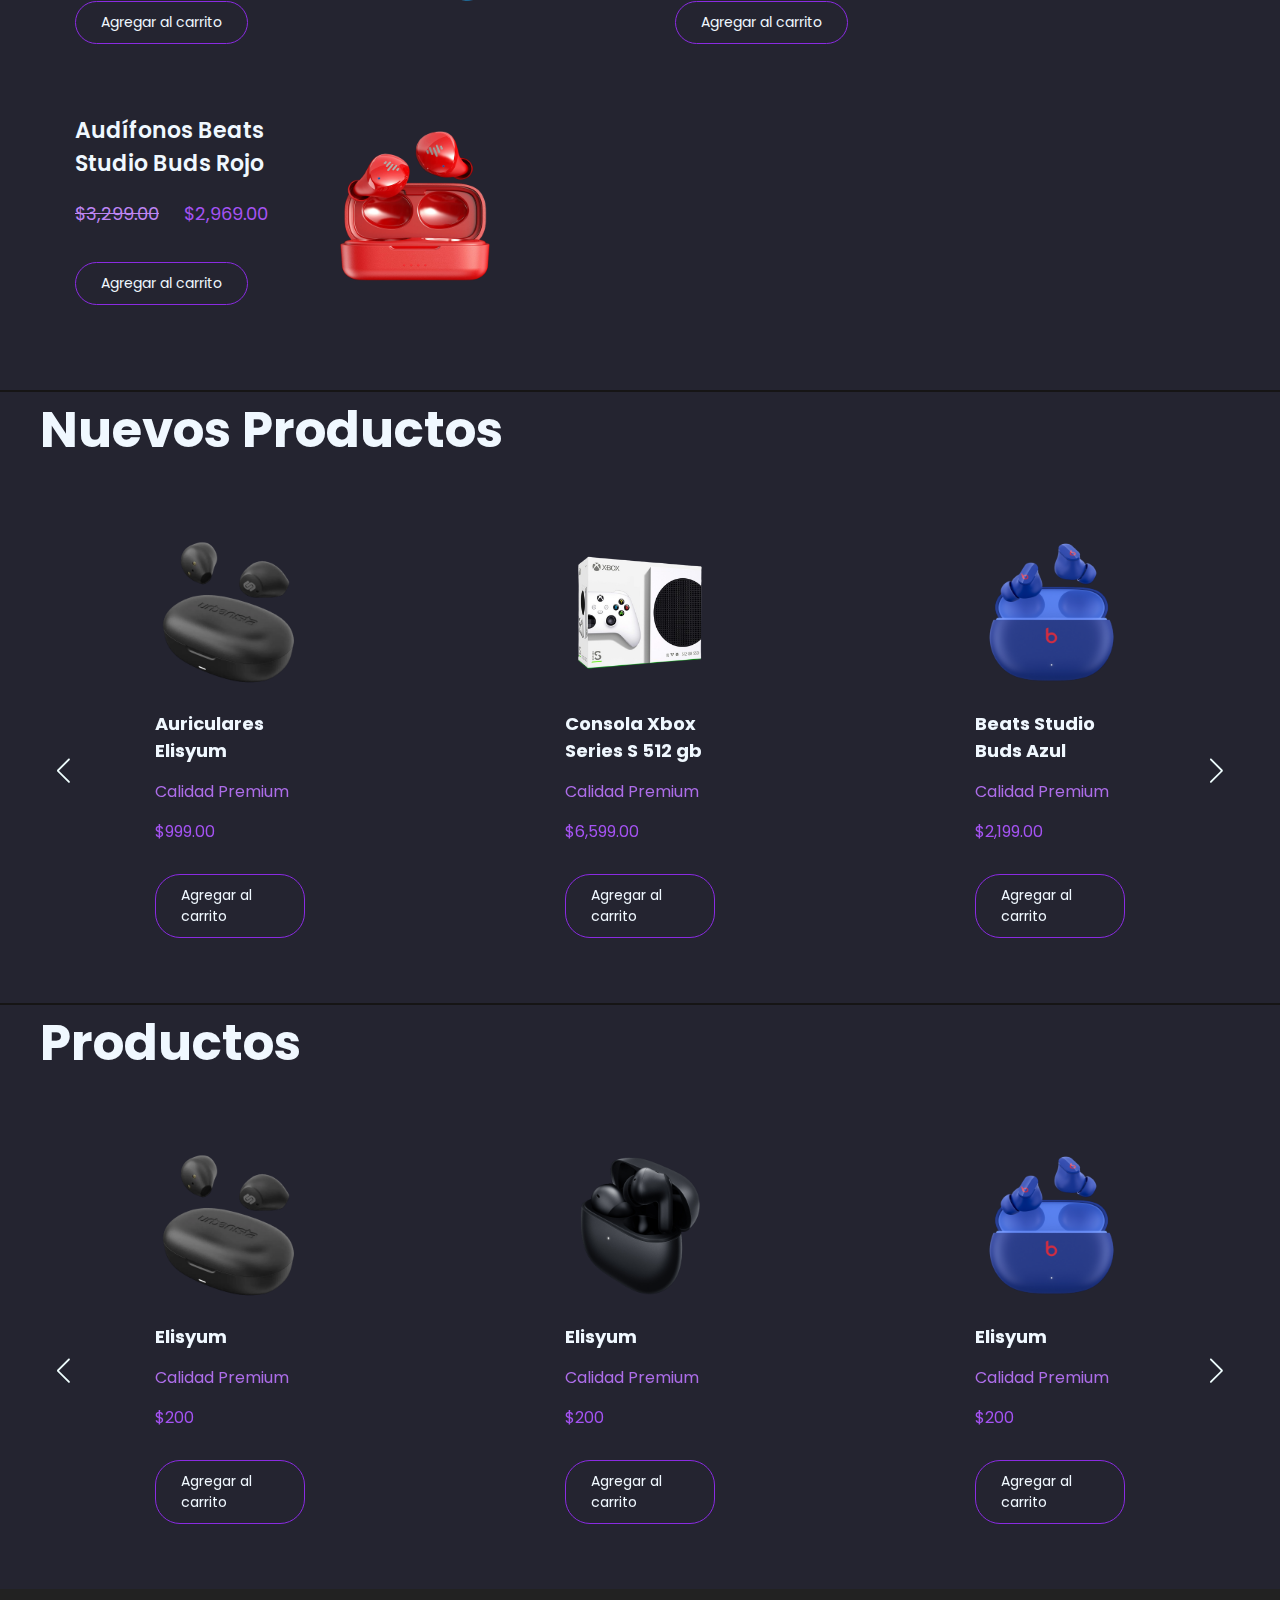
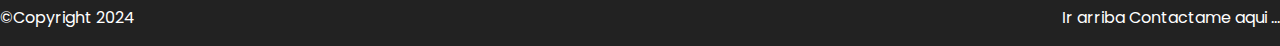
==== commit 087da024: "Activar puntos de paginacion" ====
--- a/index.html
+++ b/index.html
@@ -170,9 +170,26 @@
                 <div class="swiper-button-next"></div>
                 <div class="swiper-button-prev"></div>
                 <div class="swiper-pagination"></div>
+
+                <!--<div class="pagination-container">
+                    <div class="pagination-dot"></div>
+                    <div class="pagination-dot"></div>
+                    <div class="pagination-dot"></div>
+                    <div class="pagination-dot"></div>
+                    <div class="pagination-dot"></div>
+                    <div class="pagination-dot"></div>-->
+                    <!-- Agrega más divs de puntos de paginación según la cantidad de productos -->
+                <!--</div>-->
+
             </div>
 
         </div> <!-- Div header-content container -->
+
+    
+    
+
+
+
 
     </header>
 
--- a/style.css
+++ b/style.css
@@ -55,7 +55,8 @@
 }
 
 .swiper-pagination-bullet-active {
-    background-color: blueviolet;
+    box-shadow: 0 0 10px 5px rgb(255, 255, 255);
+    /*background-color: blueviolet;*/
 }
 
 .menu{
@@ -133,11 +134,11 @@
 }
 
 #lista-carrito th {
-    padding: 10px; /* Ajusta el espacio entre las celdas y el contenido dentro de las celdas */
+    padding: 10px; 
 }
 
 #lista-carrito td {
-    padding: 10px; /* Ajusta el espacio entre el contenido y los bordes de las celdas */
+    padding: 10px; 
 }
 
 table{
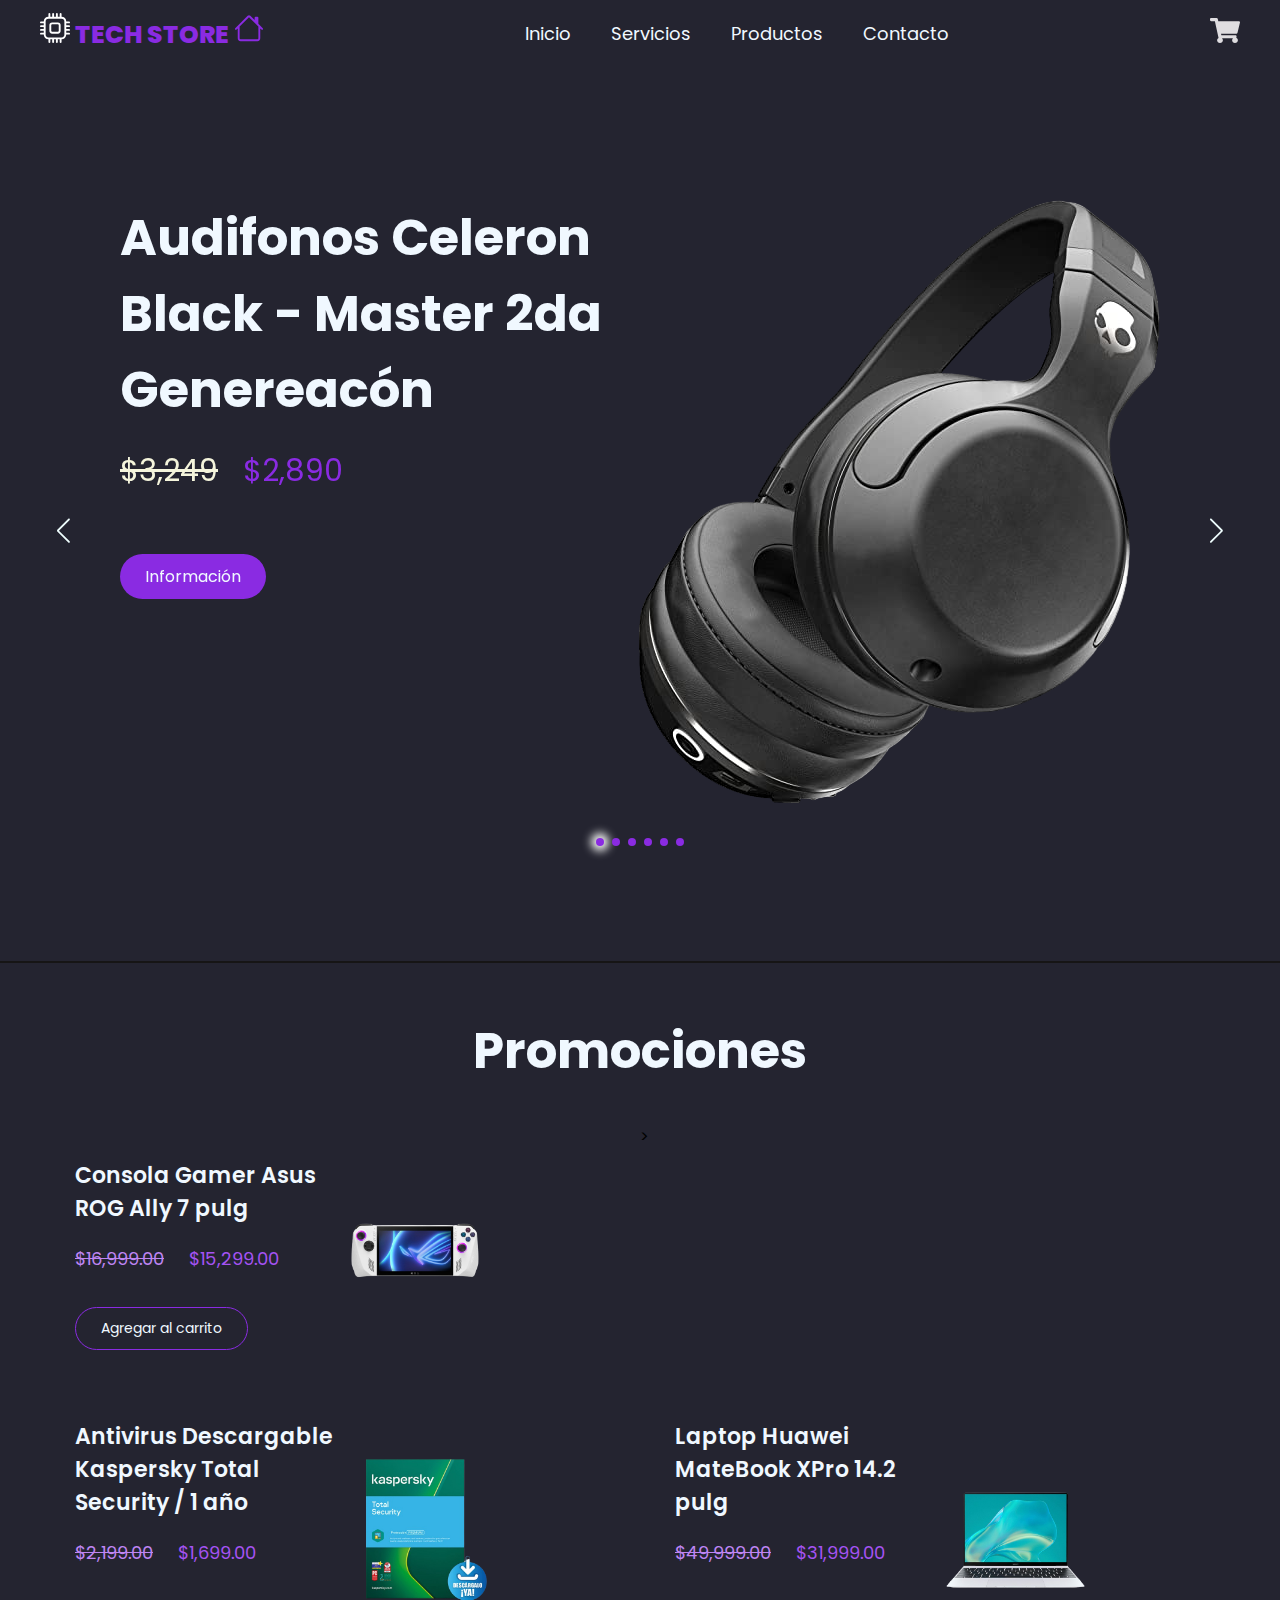
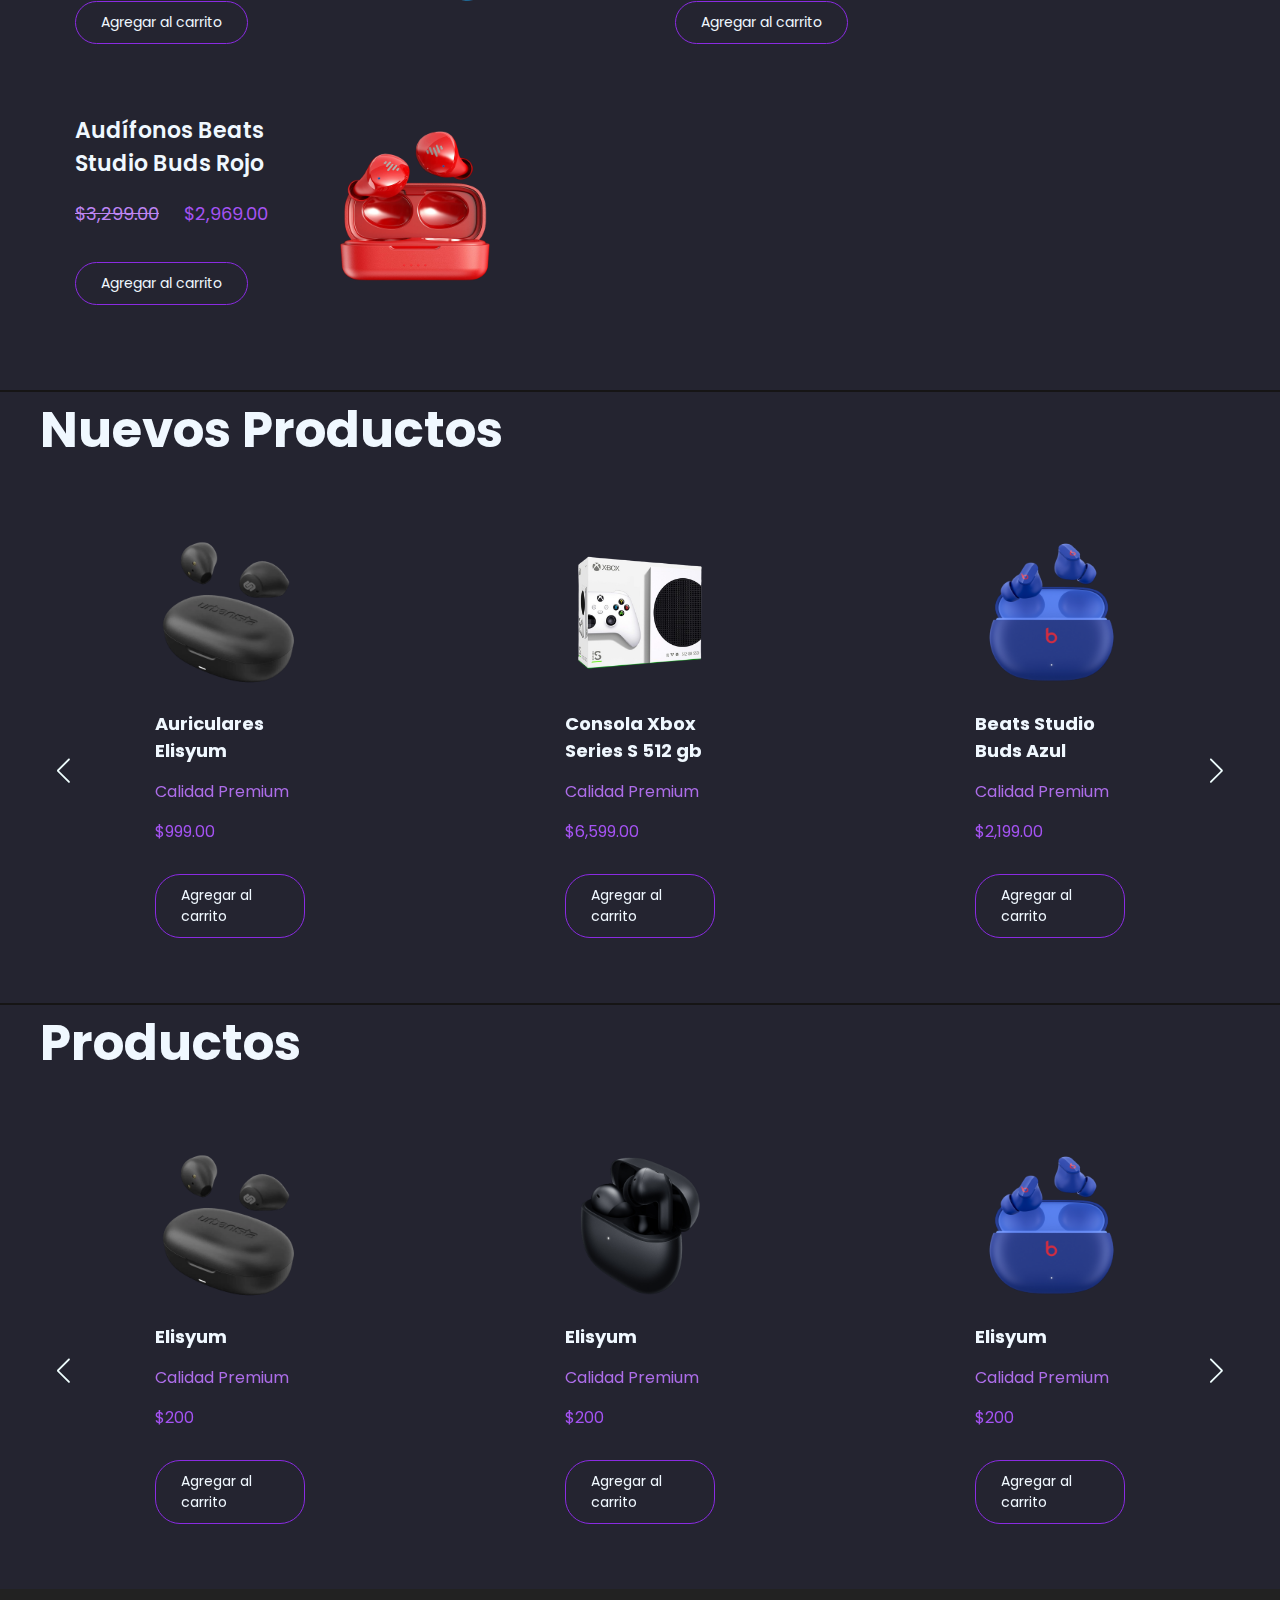
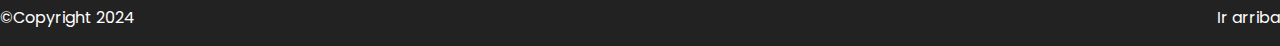
==== commit bac6c368: "Cambios" ====
--- a/index.html
+++ b/index.html
@@ -484,7 +484,6 @@
     <footer>
         <section>
             <a href="#titulo">Ir arriba</a>
-            <a href="mailto:lalocastillo@gmail.com">Contactame aqui ...</a>
         </section>
         <p> ©Copyright 2024 </p>
     </footer>
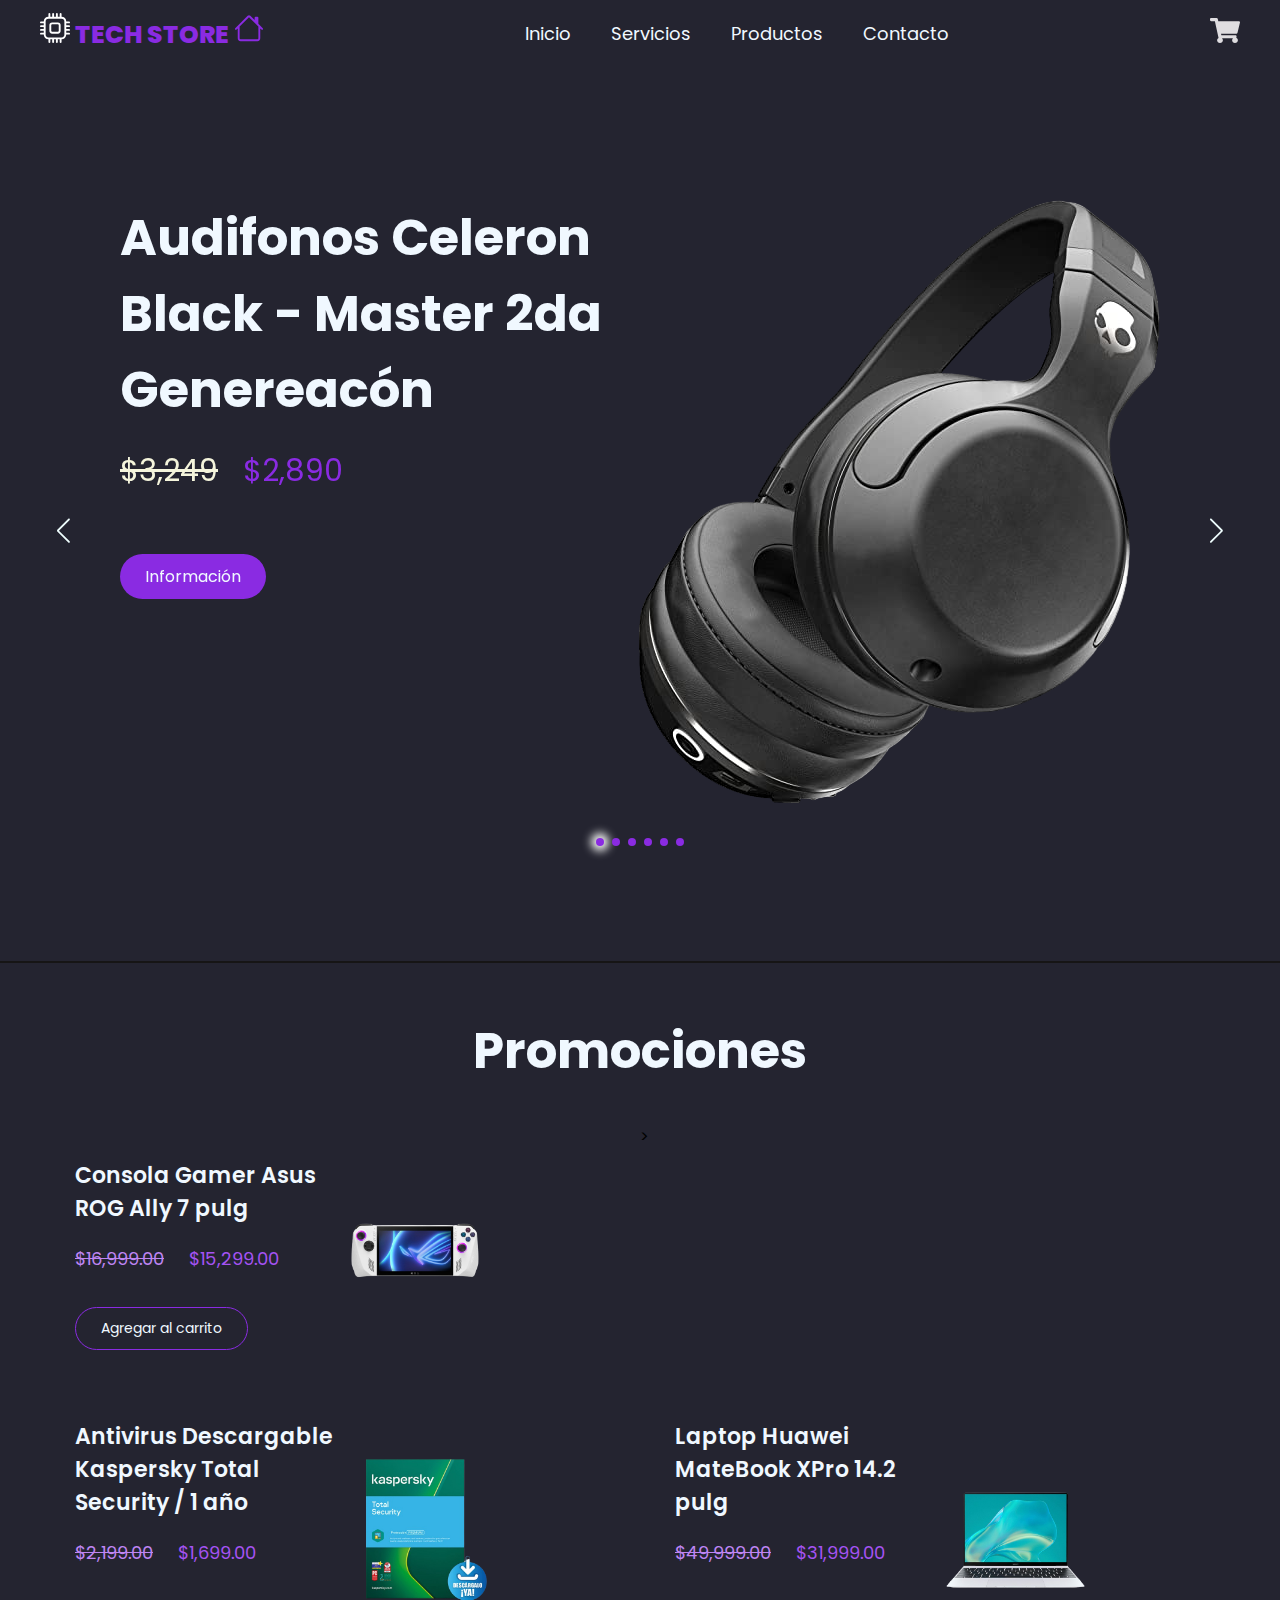
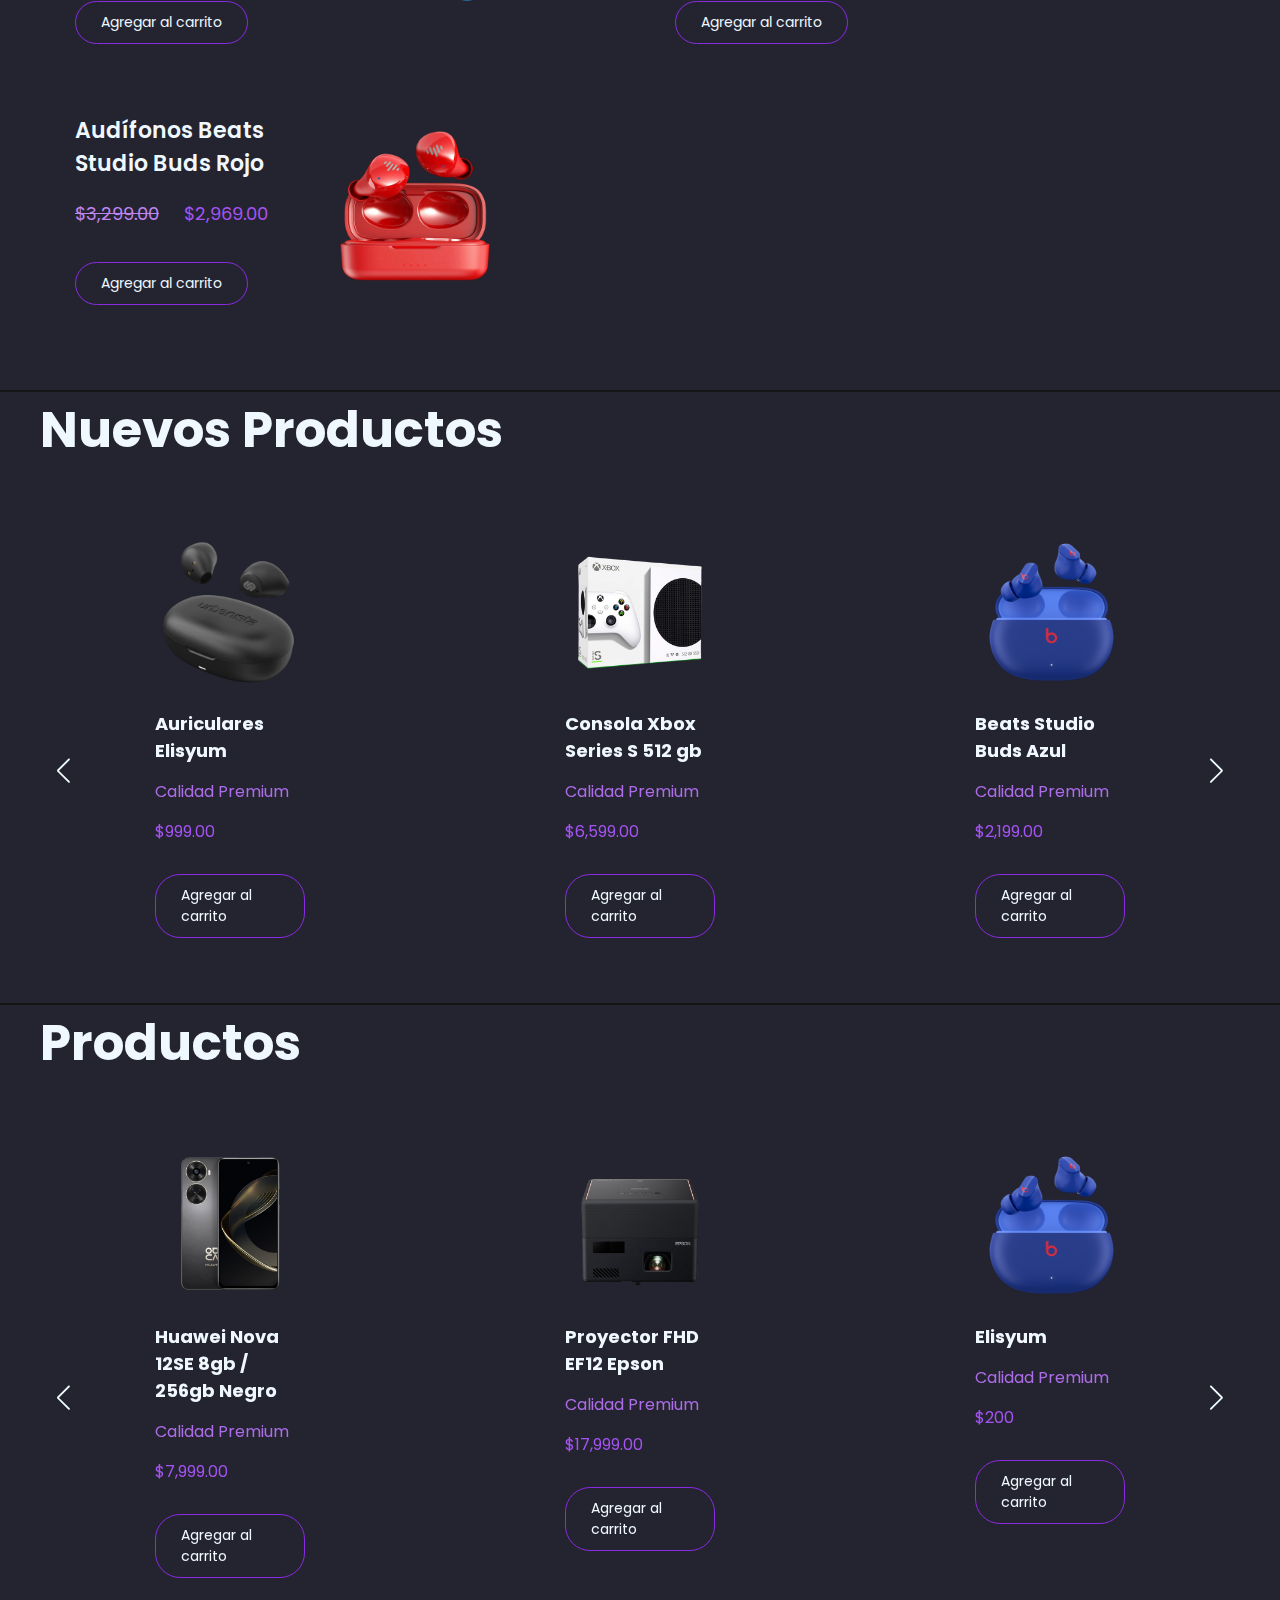
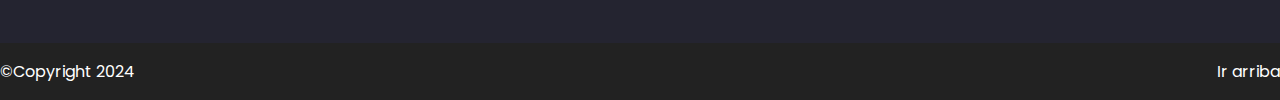
==== commit a7199fda: "P" ====
--- a/index.html
+++ b/index.html
@@ -8,6 +8,7 @@
     <title>Tech Store</title>
     <link rel="stylesheet" href="https://cdn.jsdelivr.net/npm/swiper/swiper-bundle.min.css" />
     <link rel="stylesheet" href="style.css">
+    <!-- <link rel="stylesheet" href="css/bootstrap.min.css"> -->
 </head>
 
 <body>
@@ -171,25 +172,9 @@
                 <div class="swiper-button-prev"></div>
                 <div class="swiper-pagination"></div>
 
-                <!--<div class="pagination-container">
-                    <div class="pagination-dot"></div>
-                    <div class="pagination-dot"></div>
-                    <div class="pagination-dot"></div>
-                    <div class="pagination-dot"></div>
-                    <div class="pagination-dot"></div>
-                    <div class="pagination-dot"></div>-->
-                    <!-- Agrega más divs de puntos de paginación según la cantidad de productos -->
-                <!--</div>-->
-
             </div>
 
         </div> <!-- Div header-content container -->
-
-    
-    
-
-
-
 
     </header>
 
@@ -424,11 +409,11 @@
                 <div class="swiper-slide">
 
                     <div class="product">
-                        <img src="Imagenes/images/ph1.png" alt="">
-                        <div class="product-txt">
-                            <h3>Elisyum</h3>
-                            <p>Calidad Premium</p>
-                            <p class="precio">$200</p>
+                        <img src="Imagenes/images/NovaCelular.png" alt="">
+                        <div class="product-txt">
+                            <h3>Huawei Nova 12SE 8gb / 256gb Negro</h3>
+                            <p>Calidad Premium</p>
+                            <p class="precio">$7,999.00</p>
                             <a href="#" class="agregar-carrito btn-3" data-id="9">Agregar al carrito</a>
                         </div>
                     </div>
@@ -437,11 +422,11 @@
 
                 <div class="swiper-slide">
                     <div class="product">
-                        <img src="Imagenes/images/ph2.png" alt="">
-                        <div class="product-txt">
-                            <h3>Elisyum</h3>
-                            <p>Calidad Premium</p>
-                            <p class="precio">$200</p>
+                        <img src="Imagenes/images/Proyector.png" alt="">
+                        <div class="product-txt">
+                            <h3>Proyector FHD EF12 Epson</h3>
+                            <p>Calidad Premium</p>
+                            <p class="precio">$17,999.00</p>
                             <a href="#" class="agregar-carrito btn-3" data-id="10">Agregar al carrito</a>
                         </div>
                     </div>
@@ -479,8 +464,7 @@
         </div>
 
     </section>
-
-
+    
     <footer>
         <section>
             <a href="#titulo">Ir arriba</a>
@@ -488,8 +472,10 @@
         <p> ©Copyright 2024 </p>
     </footer>
 
+    
     <script src="https://cdn.jsdelivr.net/npm/swiper/swiper-bundle.min.js"></script>
     <script src="script.js"></script>
+    <script src="toastScript.js"></script>
 </body>
 
 </html>--- a/style.css
+++ b/style.css
@@ -23,7 +23,8 @@
 .header {
     display: flex;
     align-items: center;
-    min-height: 80vh;
+    min-height: 20vh;
+
 }
 
 .swiper-slide {
@@ -343,7 +344,7 @@
 }
 
 footer a:hover{
-    color:cornflowerblue
+    color:rgb(182, 100, 237)
 }
 
 .link{
@@ -503,7 +504,8 @@
     height: 300px;
     width: 800px;
     position: relative;
-    border-radius: 10px;
+    border-radius: 25px;
+    margin: 0px auto 100px 250px;
 }
 
 .card::after{
@@ -511,34 +513,77 @@
     top: 0px;
     left: 0px;
     content: ' ';
-    background:palevioletred;
+    background: linear-gradient(to right, #8e2de2, #4a00e0);
     width: 100%;
     height: 100%;
     filter: blur(10px);
     z-index: -1;
 }
 
-
-/*SPARK*/
-i{
+.child-content{
+    width: 300px;
+    height: 300px;
     position: absolute;
-    width: 4px;
-    height: 4px;
-    background: blueviolet;
-    pointer-events: none;
-    animation: animate 2s linear forwards;
-    animation-duration: 2s; /* Duración de la animación */
-}
-
-@keyframes animate{
-    0%
+    top: 50%;
+    right: 50%;
+    transform: translate(-25%, -35%);
+}
+
+
+/*WATER EFFECT*/
+
+.body2{
+    display: flex;
+    justify-content: center;
+    align-items: center;
+    min-height: 100vh;
+    background: #242430;
+}
+
+.contentW{
+    position: fixed;
+    width: 100%;
+
+}
+
+.contentW h3{
+    position: absolute;
+    transform: traslate(-50%, 50%);
+    font-size: 1.5em;
+}
+
+.contentW h3:nth-child(1){
+    color: transparent;
+    -webkit-text-stroke: 3px blueviolet;
+    filter: blur(3px);
+}
+
+.contentW h3:nth-child(3){
+    color: rgba(255, 255, 255, 0.795);
+    filter: drop-shadow(0 10px 7px #a309c2a8);
+    z-index: 1;
+    text-shadow: -15px 15px 15px rgba(0,0,0,0,2),
+    15px -15px 15px rgba(255,255,255,0,2);
+
+}
+
+.contentW h3:nth-child(2){
+    color: blueviolet;
+    z-index: 2;
+    animation: animate 2s ease-in-out infinite;
+}
+
+@keyframes animate 
+{
+    0%,100%
     {
-        opacity: 1;
-        transform: translate(0,0);
-    }
-    100%
+        clip-path: polygon(0% 48%, 4% 49%, 7% 52%, 14% 54%, 22% 53%, 29% 51%, 39% 47%, 50% 45%, 55% 47%, 61% 51%, 66% 54%, 73% 54%, 80% 53%, 90% 50%, 97% 48%, 100% 47%, 99% 100%, 0% 100%);
+    }
+    
+        50%
     {
-        opacity: 0;
-        transform: translate(var(--x),var(--y));
-    }
-}
+        clip-path: polygon(0% 49%, 4% 49%, 10% 47%, 14% 46%, 21% 45%, 30% 44%, 38% 45%, 43% 49%, 48% 52%, 55% 56%, 61% 56%, 71% 55%, 79% 51%, 86% 47%, 95% 44%, 100% 46%, 100% 100%, 0% 100%);
+
+
+        }
+}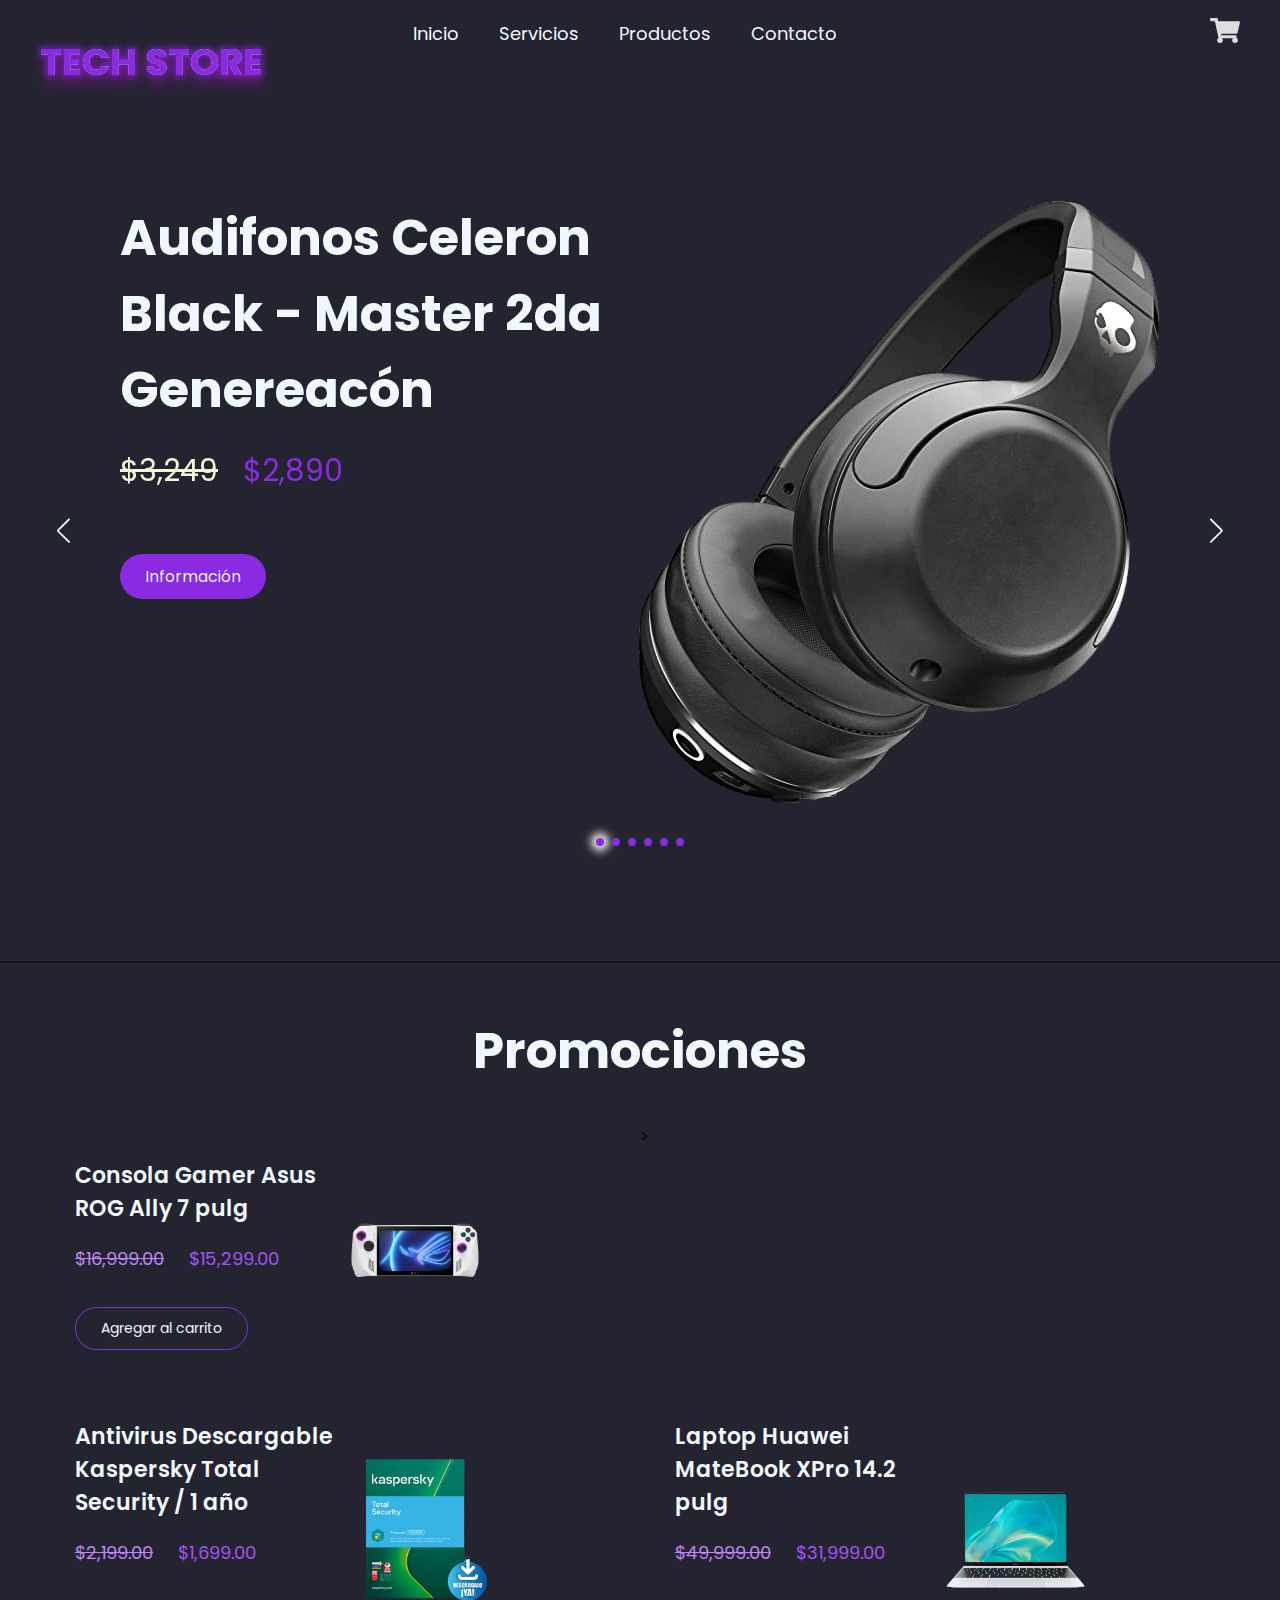
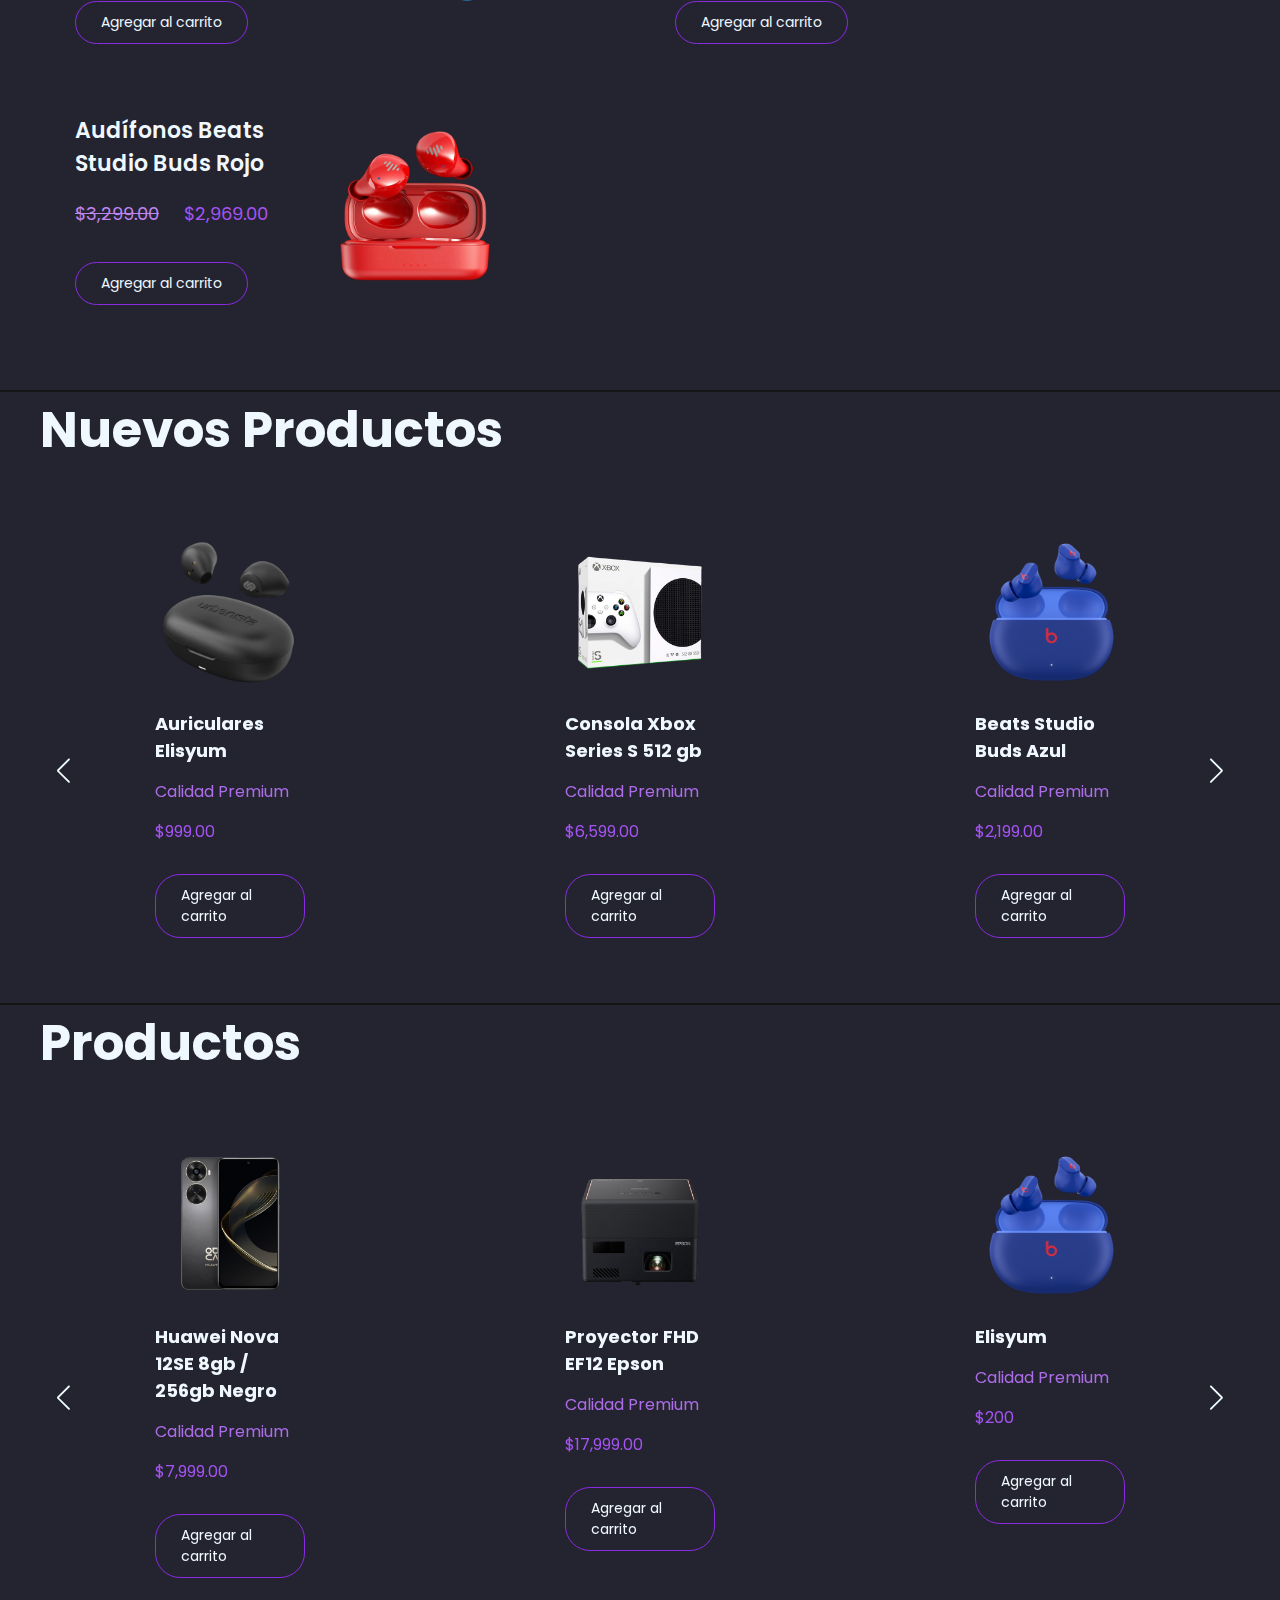
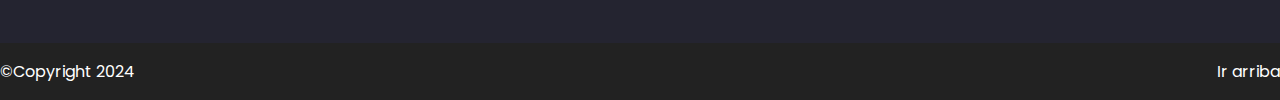
==== commit 7837b5f5: "TITULOS" ====
--- a/index.html
+++ b/index.html
@@ -16,11 +16,11 @@
 
         <div class="menu container">
             <a href="index.html" class="logo">
-                <svg xmlns="http://www.w3.org/2000/svg" width="30" height="30" fill="white" class="bi bi-cpu" viewBox="0 0 16 16">
-                    <path d="M5 0a.5.5 0 0 1 .5.5V2h1V.5a.5.5 0 0 1 1 0V2h1V.5a.5.5 0 0 1 1 0V2h1V.5a.5.5 0 0 1 1 0V2A2.5 2.5 0 0 1 14 4.5h1.5a.5.5 0 0 1 0 1H14v1h1.5a.5.5 0 0 1 0 1H14v1h1.5a.5.5 0 0 1 0 1H14v1h1.5a.5.5 0 0 1 0 1H14a2.5 2.5 0 0 1-2.5 2.5v1.5a.5.5 0 0 1-1 0V14h-1v1.5a.5.5 0 0 1-1 0V14h-1v1.5a.5.5 0 0 1-1 0V14h-1v1.5a.5.5 0 0 1-1 0V14A2.5 2.5 0 0 1 2 11.5H.5a.5.5 0 0 1 0-1H2v-1H.5a.5.5 0 0 1 0-1H2v-1H.5a.5.5 0 0 1 0-1H2v-1H.5a.5.5 0 0 1 0-1H2A2.5 2.5 0 0 1 4.5 2V.5A.5.5 0 0 1 5 0m-.5 3A1.5 1.5 0 0 0 3 4.5v7A1.5 1.5 0 0 0 4.5 13h7a1.5 1.5 0 0 0 1.5-1.5v-7A1.5 1.5 0 0 0 11.5 3zM5 6.5A1.5 1.5 0 0 1 6.5 5h3A1.5 1.5 0 0 1 11 6.5v3A1.5 1.5 0 0 1 9.5 11h-3A1.5 1.5 0 0 1 5 9.5zM6.5 6a.5.5 0 0 0-.5.5v3a.5.5 0 0 0 .5.5h3a.5.5 0 0 0 .5-.5v-3a.5.5 0 0 0-.5-.5z"/>
-                </svg> Tech Store <svg xmlns="http://www.w3.org/2000/svg" width="30" height="30" fill="currentColor" class="bi bi-house" viewBox="0 0 16 16">
-                    <path d="M8.707 1.5a1 1 0 0 0-1.414 0L.646 8.146a.5.5 0 0 0 .708.708L2 8.207V13.5A1.5 1.5 0 0 0 3.5 15h9a1.5 1.5 0 0 0 1.5-1.5V8.207l.646.647a.5.5 0 0 0 .708-.708L13 5.793V2.5a.5.5 0 0 0-.5-.5h-1a.5.5 0 0 0-.5.5v1.293zM13 7.207V13.5a.5.5 0 0 1-.5.5h-9a.5.5 0 0 1-.5-.5V7.207l5-5z"/>
-                  </svg>
+                <div class="contentW">
+                    <h3>TECH STORE</h3>
+                    <h3>TECH STORE</h3>
+                    <h3>TECH STORE</h3>
+                </div>
             </a>
 
             <input type="checkbox" id="menu">
